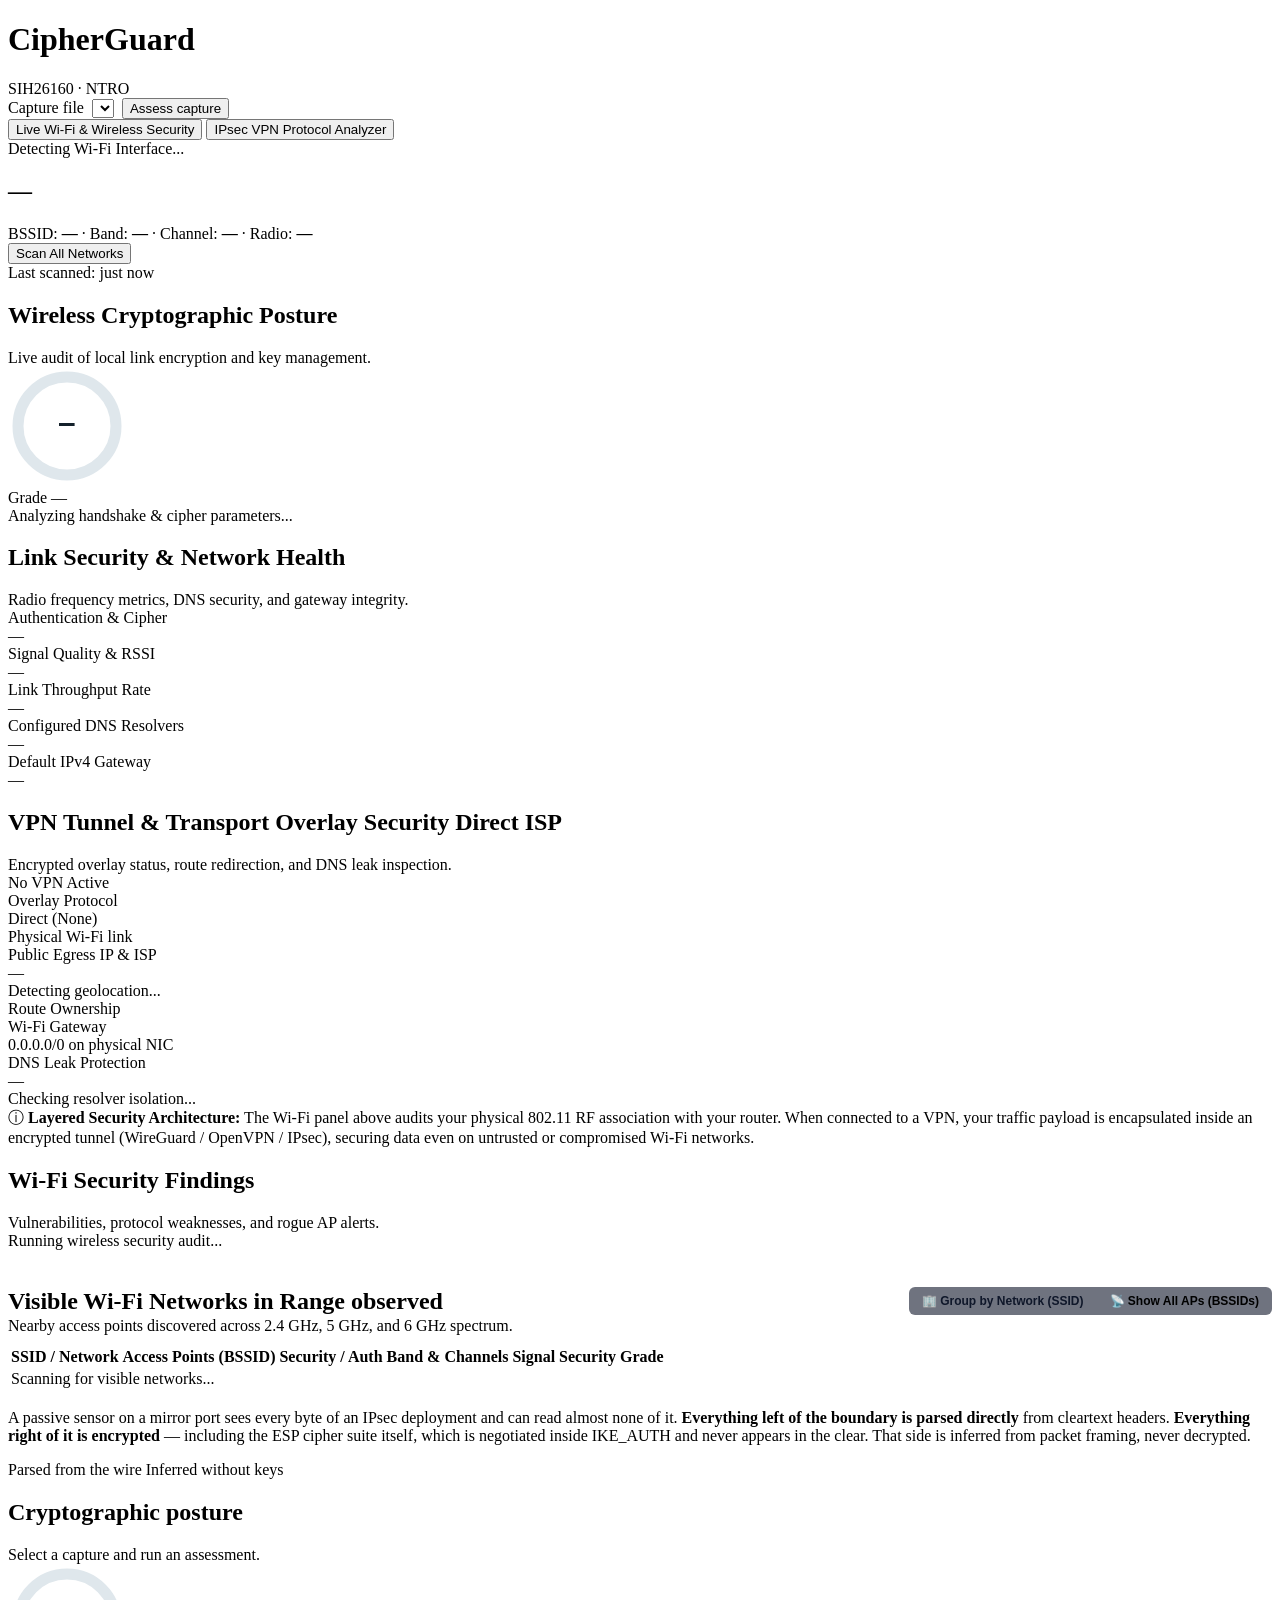
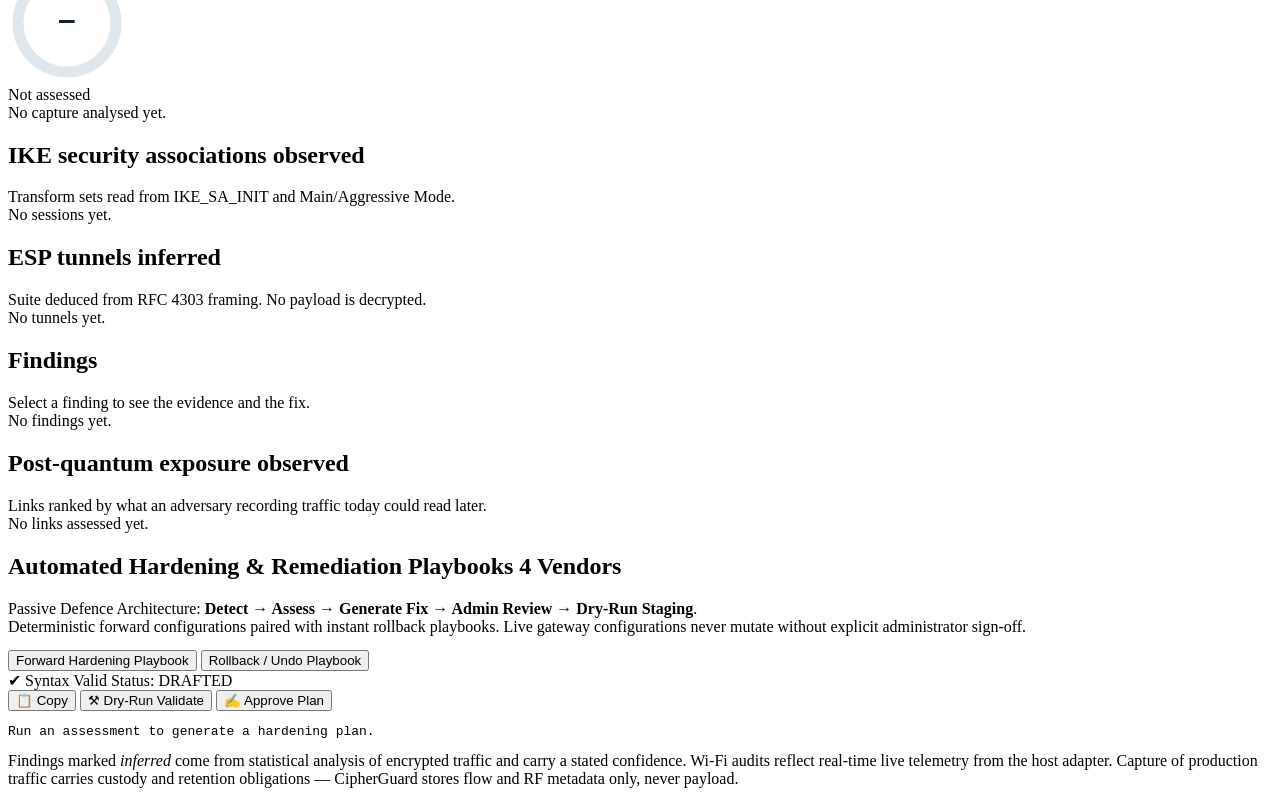
==== cipherguard/api/static/index.html @ bb1dd4da "Initial commit: CipherGuard production-ready framework" ====
<!DOCTYPE html>
<html lang="en">
<head>
<meta charset="utf-8">
<meta name="viewport" content="width=device-width, initial-scale=1">
<title>CipherGuard — AI-Powered Protocol & Wi-Fi Security Analyzer</title>
<link rel="preconnect" href="https://fonts.googleapis.com">
<link rel="preconnect" href="https://fonts.gstatic.com" crossorigin>
<link href="https://fonts.googleapis.com/css2?family=IBM+Plex+Mono:wght@400;500;600&family=IBM+Plex+Sans:wght@400;500;600;700&display=swap" rel="stylesheet">
<link rel="stylesheet" href="/static/css/dashboard.css">
</head>
<body>

<header class="masthead">
  <div class="masthead-in">
    <div class="brand">
      <h1>CipherGuard</h1>
      <span class="ps">SIH26160 &middot; NTRO</span>
    </div>
    <div class="controls" id="header-controls">
      <!-- Dynamic controls according to active tab -->
      <div id="ipsec-controls" style="display:flex;gap:8px;align-items:center;">
        <label for="capture" class="visually-hidden">Capture file</label>
        <select id="capture"></select>
        <button id="run">Assess capture</button>
      </div>
      <div id="wifi-controls" style="display:none;gap:8px;align-items:center;">
        <button id="wifi-refresh-btn" class="primary-btn">Analyze Live Wi-Fi</button>
      </div>
    </div>
  </div>
</header>

<div class="wrap">

  <div class="banner" id="banner" role="status" hidden></div>

  <!-- Main View Navigation Tabs -->
  <nav class="nav-tabs" role="tablist">
    <button class="tab-btn active" id="tab-wifi" role="tab" aria-selected="true" aria-controls="view-wifi">
      <span class="live-dot"></span> Live Wi-Fi &amp; Wireless Security
    </button>
    <button class="tab-btn" id="tab-ipsec" role="tab" aria-selected="false" aria-controls="view-ipsec">
      IPsec VPN Protocol Analyzer
    </button>
  </nav>

  <!-- ==================== VIEW 1: LIVE WI-FI POSTURE ==================== -->
  <main id="view-wifi" class="tab-content active">
    
    <!-- Wi-Fi Hero Banner -->
    <section class="wifi-hero-card">
      <div class="wifi-hero-main">
        <div class="wifi-status-badge" id="wifi-state-badge">
          <span class="pulse-indicator"></span>
          <span id="wifi-state-text">Detecting Wi-Fi Interface...</span>
        </div>
        <h2 class="wifi-ssid-title" id="wifi-ssid-title">&mdash;</h2>
        <div class="wifi-meta-row" id="wifi-meta-row">
          <span>BSSID: <b id="wifi-bssid">&mdash;</b></span>
          <span>&middot;</span>
          <span>Band: <b id="wifi-band">&mdash;</b></span>
          <span>&middot;</span>
          <span>Channel: <b id="wifi-channel">&mdash;</b></span>
          <span>&middot;</span>
          <span>Radio: <b id="wifi-radio">&mdash;</b></span>
        </div>
      </div>
      <div class="wifi-hero-actions">
        <button id="wifi-scan-now" class="action-btn">Scan All Networks</button>
        <div class="wifi-time-sub" id="wifi-last-scan">Last scanned: just now</div>
      </div>
    </section>

    <!-- Wi-Fi Posture & Signal Grid -->
    <div class="grid cols-2" style="margin-bottom:18px">
      <!-- Score Panel -->
      <section class="panel">
        <h2>Wireless Cryptographic Posture</h2>
        <div class="sub" id="wifi-score-sub">Live audit of local link encryption and key management.</div>
        <div class="scoreline">
          <div class="dial">
            <svg width="118" height="118" viewBox="0 0 118 118" role="img">
              <circle cx="59" cy="59" r="49" fill="none" stroke="#dfe7ec" stroke-width="11"/>
              <circle id="wifi-arc" cx="59" cy="59" r="49" fill="none" stroke="var(--ok)"
                      stroke-width="11" stroke-linecap="butt"
                      stroke-dasharray="0 999" transform="rotate(-90 59 59)"/>
              <text id="wifi-dialnum" x="59" y="65" text-anchor="middle"
                    font-family="IBM Plex Mono, monospace" font-size="26"
                    font-weight="600" fill="#14212b">&mdash;</text>
            </svg>
          </div>
          <div class="score-meta">
            <div class="score-num" id="wifi-grade">Grade &mdash;</div>
            <div class="score-sub" id="wifi-gradesub">Analyzing handshake &amp; cipher parameters...</div>
            <div class="sev-row" id="wifi-sevrow"></div>
          </div>
        </div>
        <div class="statgrid" id="wifi-stats" style="margin-top:18px"></div>
      </section>

      <!-- Network Quality & Security Badges -->
      <section class="panel">
        <h2>Link Security &amp; Network Health</h2>
        <div class="sub">Radio frequency metrics, DNS security, and gateway integrity.</div>
        
        <div class="wifi-health-list">
          <div class="health-item">
            <div class="health-label">Authentication &amp; Cipher</div>
            <div class="health-val" id="wifi-auth-cipher-val">&mdash;</div>
          </div>
          <div class="health-item">
            <div class="health-label">Signal Quality &amp; RSSI</div>
            <div class="health-val" id="wifi-signal-val">
              <span id="wifi-signal-pct">&mdash;</span>
              <div class="signal-bar-track"><div id="wifi-signal-bar" class="signal-bar-fill"></div></div>
            </div>
          </div>
          <div class="health-item">
            <div class="health-label">Link Throughput Rate</div>
            <div class="health-val" id="wifi-rates-val">&mdash;</div>
          </div>
          <div class="health-item">
            <div class="health-label">Configured DNS Resolvers</div>
            <div class="health-val" id="wifi-dns-val">&mdash;</div>
          </div>
          <div class="health-item">
            <div class="health-label">Default IPv4 Gateway</div>
            <div class="health-val" id="wifi-gateway-val">&mdash;</div>
          </div>
        </div>
      </section>
    </div>

    <!-- VPN Overlay & Tunnel Protection Card -->
    <section class="panel vpn-overlay-panel" style="margin-bottom:18px">
      <div class="vpn-panel-header">
        <div>
          <h2>VPN Tunnel &amp; Transport Overlay Security <span class="domain-tag obs" id="vpn-badge">Direct ISP</span></h2>
          <div class="sub">Encrypted overlay status, route redirection, and DNS leak inspection.</div>
        </div>
        <div id="vpn-status-indicator" class="vpn-status-badge vpn-status-inactive">
          <span class="vpn-dot"></span> <span id="vpn-status-text">No VPN Active</span>
        </div>
      </div>
      
      <div class="vpn-detail-grid">
        <div class="vpn-metric-box">
          <div class="vpn-metric-title">Overlay Protocol</div>
          <div class="vpn-metric-value" id="vpn-proto-val">Direct (None)</div>
          <div class="vpn-metric-sub" id="vpn-adapter-val">Physical Wi-Fi link</div>
        </div>
        <div class="vpn-metric-box">
          <div class="vpn-metric-title">Public Egress IP &amp; ISP</div>
          <div class="vpn-metric-value" id="vpn-egress-val">&mdash;</div>
          <div class="vpn-metric-sub" id="vpn-location-val">Detecting geolocation...</div>
        </div>
        <div class="vpn-metric-box">
          <div class="vpn-metric-title">Route Ownership</div>
          <div class="vpn-metric-value" id="vpn-route-val">Wi-Fi Gateway</div>
          <div class="vpn-metric-sub" id="vpn-route-sub">0.0.0.0/0 on physical NIC</div>
        </div>
        <div class="vpn-metric-box">
          <div class="vpn-metric-title">DNS Leak Protection</div>
          <div class="vpn-metric-value" id="vpn-leak-val">&mdash;</div>
          <div class="vpn-metric-sub" id="vpn-leak-sub">Checking resolver isolation...</div>
        </div>
      </div>
      <div class="vpn-architecture-note">
        <span class="vpn-info-icon">&#9432;</span>
        <strong>Layered Security Architecture:</strong>
        The Wi-Fi panel above audits your physical 802.11 RF association with your router.
        When connected to a VPN, your traffic payload is encapsulated inside an encrypted tunnel
        (WireGuard / OpenVPN / IPsec), securing data even on untrusted or compromised Wi-Fi networks.
      </div>
    </section>

    <!-- Wi-Fi Findings -->
    <section class="panel" style="margin-bottom:18px">
      <h2>Wi-Fi Security Findings</h2>
      <div class="sub" id="wifi-findsub">Vulnerabilities, protocol weaknesses, and rogue AP alerts.</div>
      <div id="wifi-findings"><div class="empty">Running wireless security audit...</div></div>
    </section>

    <!-- In-Range Access Points Table -->
    <section class="panel" style="margin-bottom:18px">
      <div style="display:flex;align-items:center;justify-content:space-between;flex-wrap:wrap;gap:12px;margin-bottom:10px">
        <div>
          <h2 style="margin-bottom:2px">Visible Wi-Fi Networks in Range <span class="domain-tag obs">observed</span></h2>
          <div class="sub" id="wifi-networks-subtitle">Nearby access points discovered across 2.4 GHz, 5 GHz, and 6 GHz spectrum.</div>
        </div>
        <div style="display:flex;align-items:center;gap:6px;background:rgba(15,23,42,0.6);padding:3px;border-radius:6px;border:1px solid var(--border)">
          <button type="button" class="btn-toggle active" id="btn-wifi-group" style="padding:4px 10px;font-size:0.75rem;font-weight:600;border:none;border-radius:4px;cursor:pointer;background:var(--accent);color:#0f172a;transition:all 0.15s" title="Group multiple access points of the same network together">
            🏢 Group by Network (SSID)
          </button>
          <button type="button" class="btn-toggle" id="btn-wifi-all" style="padding:4px 10px;font-size:0.75rem;font-weight:600;border:none;border-radius:4px;cursor:pointer;background:transparent;color:var(--dim);transition:all 0.15s" title="Show every physical access point BSSID individually">
            📡 Show All APs (BSSIDs)
          </button>
        </div>
      </div>
      <div class="table-responsive">
        <table class="data-table" id="wifi-networks-table">
          <thead>
            <tr id="wifi-networks-thead-row">
              <th>SSID / Network</th>
              <th>Access Points (BSSID)</th>
              <th>Security / Auth</th>
              <th>Band &amp; Channels</th>
              <th>Signal</th>
              <th>Security Grade</th>
            </tr>
          </thead>
          <tbody id="wifi-networks-tbody">
            <tr><td colspan="6" class="empty">Scanning for visible networks...</td></tr>
          </tbody>
        </table>
      </div>
    </section>

  </main>

  <!-- ==================== VIEW 2: IPSEC VPN PROTOCOL ANALYZER ==================== -->
  <main id="view-ipsec" class="tab-content">

    <section class="ribbon-block">
      <p class="ribbon-lede">
        A passive sensor on a mirror port sees every byte of an IPsec deployment and
        can read almost none of it. <strong>Everything left of the boundary is parsed
        directly</strong> from cleartext headers. <strong>Everything right of it is
        encrypted</strong> &mdash; including the ESP cipher suite itself, which is
        negotiated inside IKE_AUTH and never appears in the clear. That side is
        inferred from packet framing, never decrypted.
      </p>
      <div class="ribbon" id="ribbon"></div>
      <div class="ribbon-legend">
        <span><i class="swatch obs"></i> Parsed from the wire</span>
        <span><i class="swatch inf"></i> Inferred without keys</span>
      </div>
    </section>

    <div class="grid" style="margin-bottom:18px">
      <section class="panel">
        <h2>Cryptographic posture</h2>
        <div class="sub" id="capmeta">Select a capture and run an assessment.</div>
        <div class="scoreline">
          <div class="dial">
            <svg width="118" height="118" viewBox="0 0 118 118" role="img" aria-labelledby="dialtitle">
              <title id="dialtitle">Posture score</title>
              <circle cx="59" cy="59" r="49" fill="none" stroke="#dfe7ec" stroke-width="11"/>
              <circle id="arc" cx="59" cy="59" r="49" fill="none" stroke="var(--ok)"
                      stroke-width="11" stroke-linecap="butt"
                      stroke-dasharray="0 999" transform="rotate(-90 59 59)"/>
              <text id="dialnum" x="59" y="65" text-anchor="middle"
                    font-family="IBM Plex Mono, monospace" font-size="26"
                    font-weight="600" fill="#14212b">&mdash;</text>
            </svg>
          </div>
          <div class="score-meta">
            <div class="score-num" id="grade">Not assessed</div>
            <div class="score-sub" id="gradesub">No capture analysed yet.</div>
            <div class="sev-row" id="sevrow"></div>
          </div>
        </div>
        <div class="statgrid" id="stats" style="margin-top:18px"></div>
      </section>
    </div>

    <div class="grid cols-2" style="margin-bottom:18px">
      <section class="panel">
        <h2>IKE security associations <span class="domain-tag obs">observed</span></h2>
        <div class="sub">Transform sets read from IKE_SA_INIT and Main/Aggressive Mode.</div>
        <div id="sessions"><div class="empty">No sessions yet.</div></div>
      </section>

      <section class="panel">
        <h2>ESP tunnels <span class="domain-tag inf">inferred</span></h2>
        <div class="sub">Suite deduced from RFC 4303 framing. No payload is decrypted.</div>
        <div id="flows"><div class="empty">No tunnels yet.</div></div>
      </section>
    </div>

    <section class="panel" style="margin-bottom:18px">
      <h2>Findings</h2>
      <div class="sub" id="findsub">Select a finding to see the evidence and the fix.</div>
      <div id="findings"><div class="empty">No findings yet.</div></div>
    </section>

    <section class="panel" style="margin-bottom:18px">
      <h2>Post-quantum exposure <span class="domain-tag obs">observed</span></h2>
      <div class="sub" id="pqsub">Links ranked by what an adversary recording traffic today could read later.</div>
      <div id="mosca"></div>
      <div id="pqlinks"><div class="empty">No links assessed yet.</div></div>
    </section>

    <section class="panel remediation-panel">
      <div class="remediation-header">
        <div>
          <h2>Automated Hardening &amp; Remediation Playbooks <span class="domain-tag obs" id="remediation-count-tag">4 Vendors</span></h2>
          <div class="sub">
            Passive Defence Architecture: <strong>Detect &rarr; Assess &rarr; Generate Fix &rarr; Admin Review &rarr; Dry-Run Staging</strong>.<br>
            Deterministic forward configurations paired with instant rollback playbooks. Live gateway configurations never mutate without explicit administrator sign-off.
          </div>
        </div>
      </div>

      <div class="plat-row" id="platforms" style="margin-top:14px"></div>

      <div class="playbook-toolbar">
        <div class="playbook-view-tabs">
          <button id="btn-playbook-forward" class="playbook-tab active" type="button">Forward Hardening Playbook</button>
          <button id="btn-playbook-rollback" class="playbook-tab" type="button">Rollback / Undo Playbook</button>
        </div>
        <div class="playbook-meta-chips">
          <span id="playbook-syntax-badge" class="playbook-chip chip-ok">&#10004; Syntax Valid</span>
          <span id="playbook-status-badge" class="playbook-chip chip-status">Status: DRAFTED</span>
        </div>
        <div class="playbook-actions">
          <button id="btn-playbook-copy" class="ghost" type="button">&#128203; Copy</button>
          <button id="btn-playbook-dryrun" class="ghost" type="button">&#9874; Dry-Run Validate</button>
          <button id="btn-playbook-approve" class="solid-btn" type="button">&#9997; Approve Plan</button>
        </div>
      </div>

      <div id="playbook-sim-box" class="playbook-sim-box" style="display:none">
        <div class="sim-header">
          <strong id="sim-title">Dry-Run Simulation Report</strong>
          <button id="sim-close" class="ghost-mini" type="button">&times;</button>
        </div>
        <div id="sim-detail" class="sim-content"></div>
      </div>

      <pre id="remediation" class="playbook-pre">Run an assessment to generate a hardening plan.</pre>
    </section>

  </main>

  <footer>
    Findings marked <em>inferred</em> come from statistical analysis of encrypted
    traffic and carry a stated confidence. Wi-Fi audits reflect real-time live telemetry
    from the host adapter. Capture of production traffic carries custody and retention obligations &mdash;
    CipherGuard stores flow and RF metadata only, never payload.
  </footer>
</div>

<script src="/static/js/dashboard.js"></script>
</body>
</html>
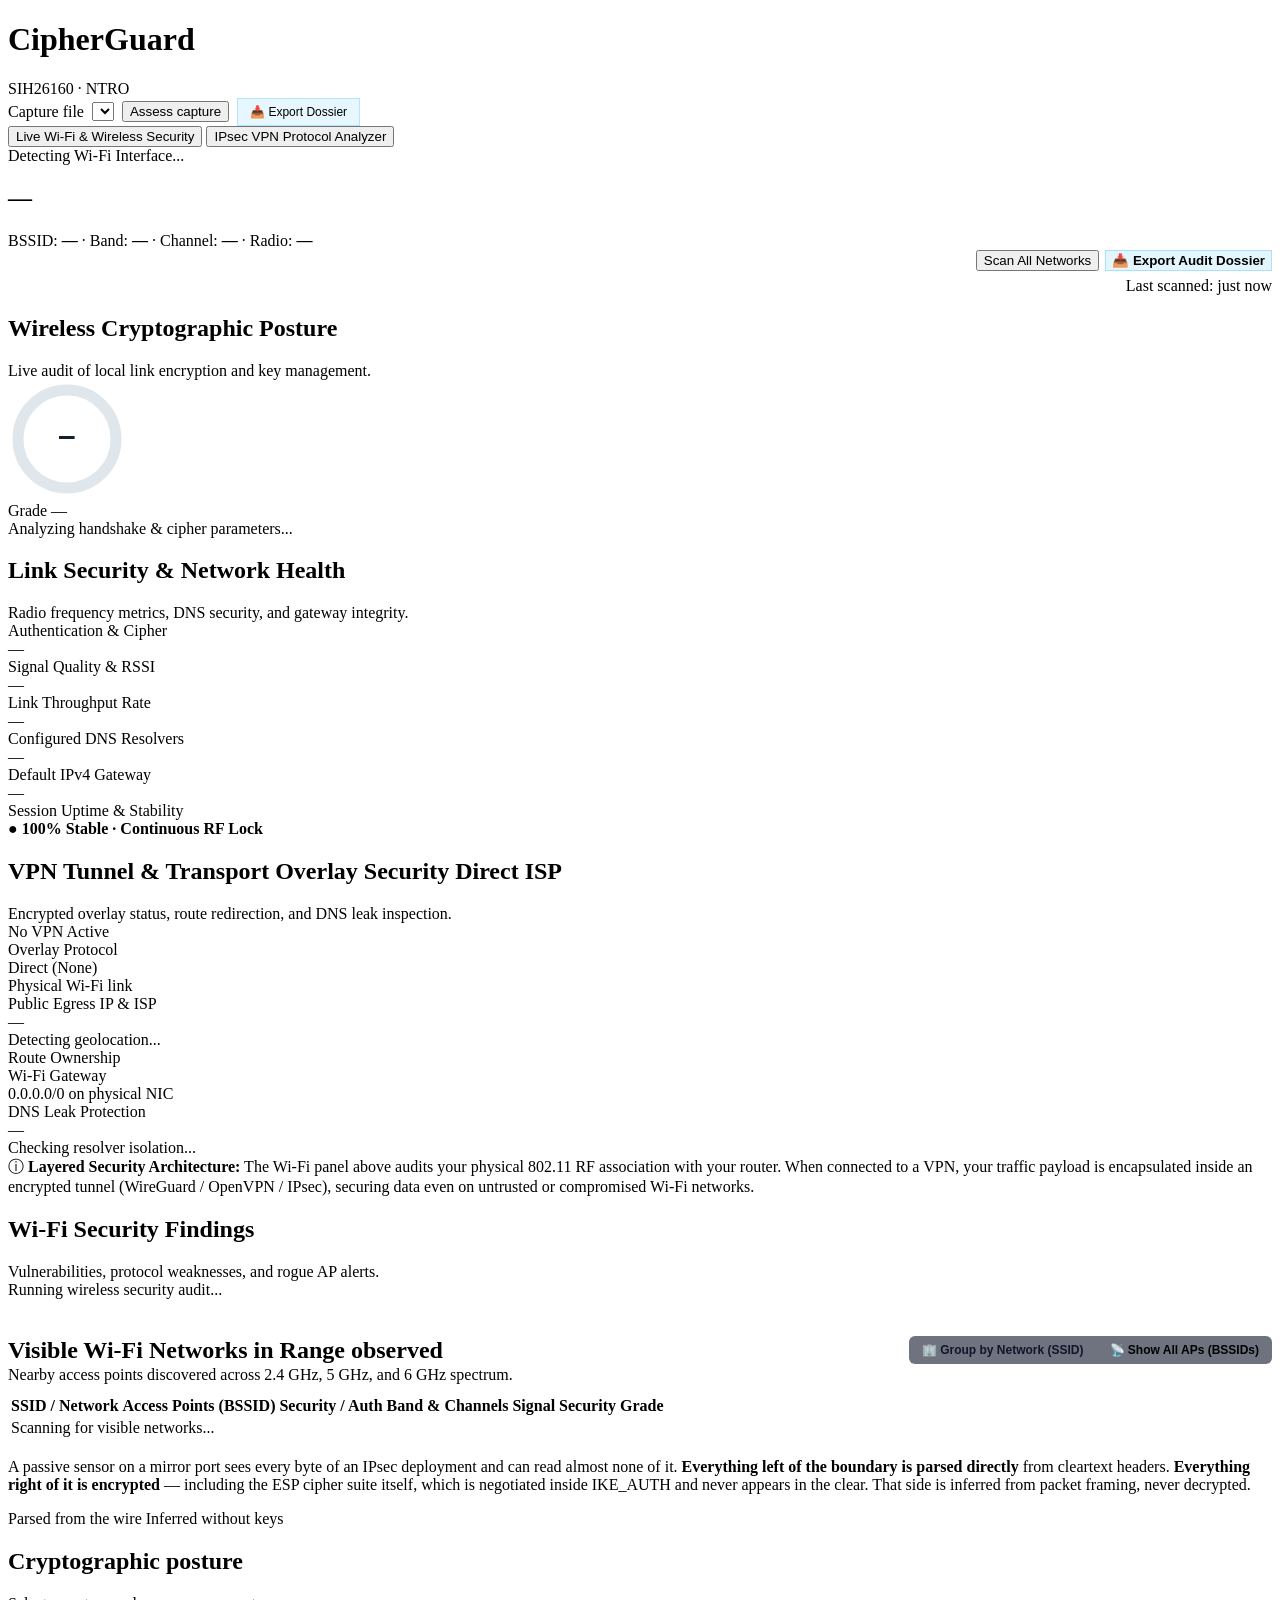
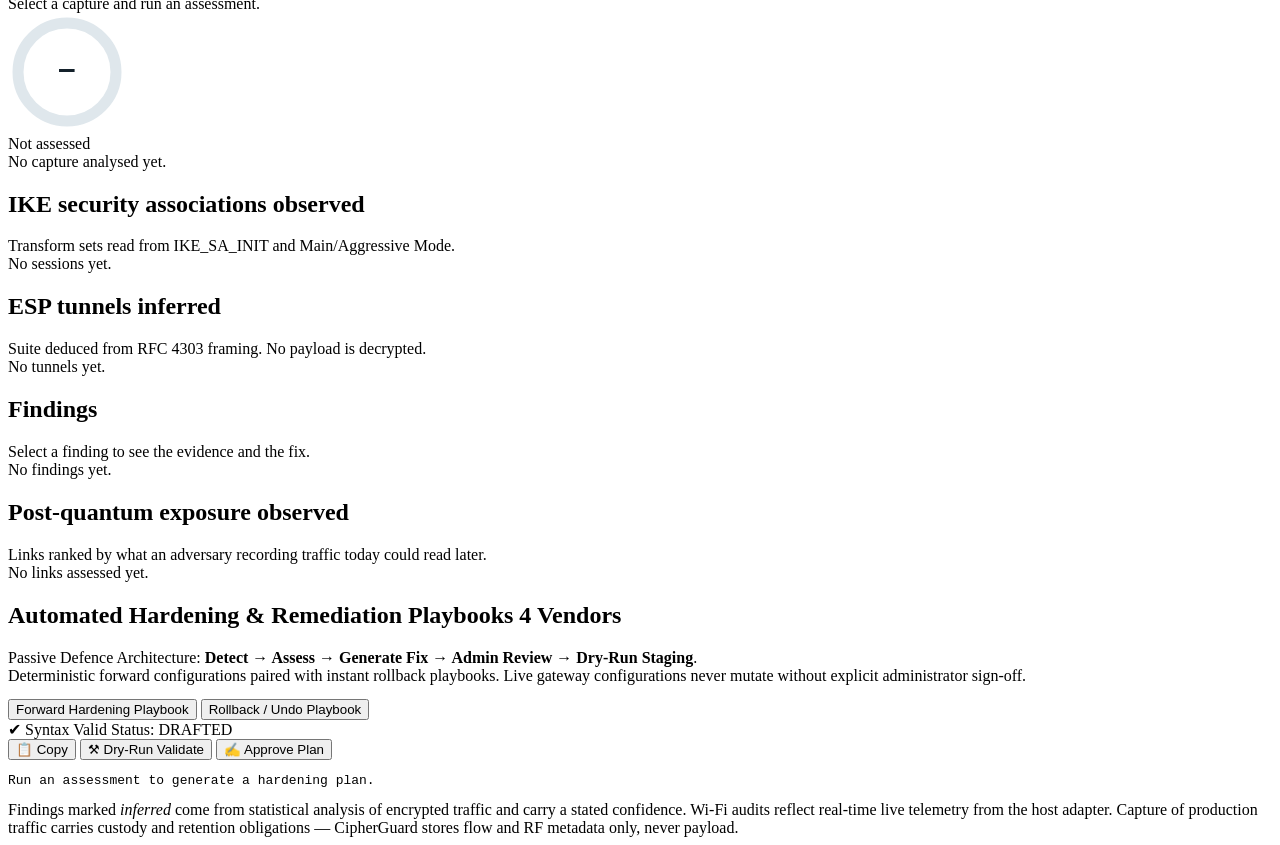
==== commit 29799bc7: "Update from final: add Executive Security Audit Dossier export, enhanced launch_dashboard.bat, and t" ====
--- a/cipherguard/api/static/index.html
+++ b/cipherguard/api/static/index.html
@@ -17,15 +17,17 @@
       <h1>CipherGuard</h1>
       <span class="ps">SIH26160 &middot; NTRO</span>
     </div>
-    <div class="controls" id="header-controls">
+      <div class="controls" id="header-controls">
       <!-- Dynamic controls according to active tab -->
       <div id="ipsec-controls" style="display:flex;gap:8px;align-items:center;">
         <label for="capture" class="visually-hidden">Capture file</label>
         <select id="capture"></select>
         <button id="run">Assess capture</button>
+        <button id="ipsec-export-report" class="action-btn secondary" style="padding:6px 12px;background:rgba(56,189,248,0.12);color:var(--accent);border:1px solid rgba(56,189,248,0.3);font-size:0.75rem;cursor:pointer">📥 Export Dossier</button>
       </div>
       <div id="wifi-controls" style="display:none;gap:8px;align-items:center;">
         <button id="wifi-refresh-btn" class="primary-btn">Analyze Live Wi-Fi</button>
+        <button id="wifi-header-export-btn" class="action-btn secondary" style="padding:6px 12px;background:rgba(56,189,248,0.12);color:var(--accent);border:1px solid rgba(56,189,248,0.3);font-size:0.75rem;cursor:pointer">📥 Export Dossier</button>
       </div>
     </div>
   </div>
@@ -66,8 +68,11 @@
           <span>Radio: <b id="wifi-radio">&mdash;</b></span>
         </div>
       </div>
-      <div class="wifi-hero-actions">
-        <button id="wifi-scan-now" class="action-btn">Scan All Networks</button>
+      <div class="wifi-hero-actions" style="display:flex;flex-direction:column;gap:6px;align-items:flex-end">
+        <div style="display:flex;gap:6px;flex-wrap:wrap;justify-content:flex-end">
+          <button id="wifi-scan-now" class="action-btn">Scan All Networks</button>
+          <button id="wifi-export-report" class="action-btn" style="background:rgba(56,189,248,0.14);color:var(--accent);border:1px solid rgba(56,189,248,0.35);font-weight:600">📥 Export Audit Dossier</button>
+        </div>
         <div class="wifi-time-sub" id="wifi-last-scan">Last scanned: just now</div>
       </div>
     </section>
@@ -127,6 +132,10 @@
           <div class="health-item">
             <div class="health-label">Default IPv4 Gateway</div>
             <div class="health-val" id="wifi-gateway-val">&mdash;</div>
+          </div>
+          <div class="health-item">
+            <div class="health-label">Session Uptime &amp; Stability</div>
+            <div class="health-val" id="wifi-uptime-val" style="color:var(--ok);font-weight:600">● 100% Stable &middot; Continuous RF Lock</div>
           </div>
         </div>
       </section>
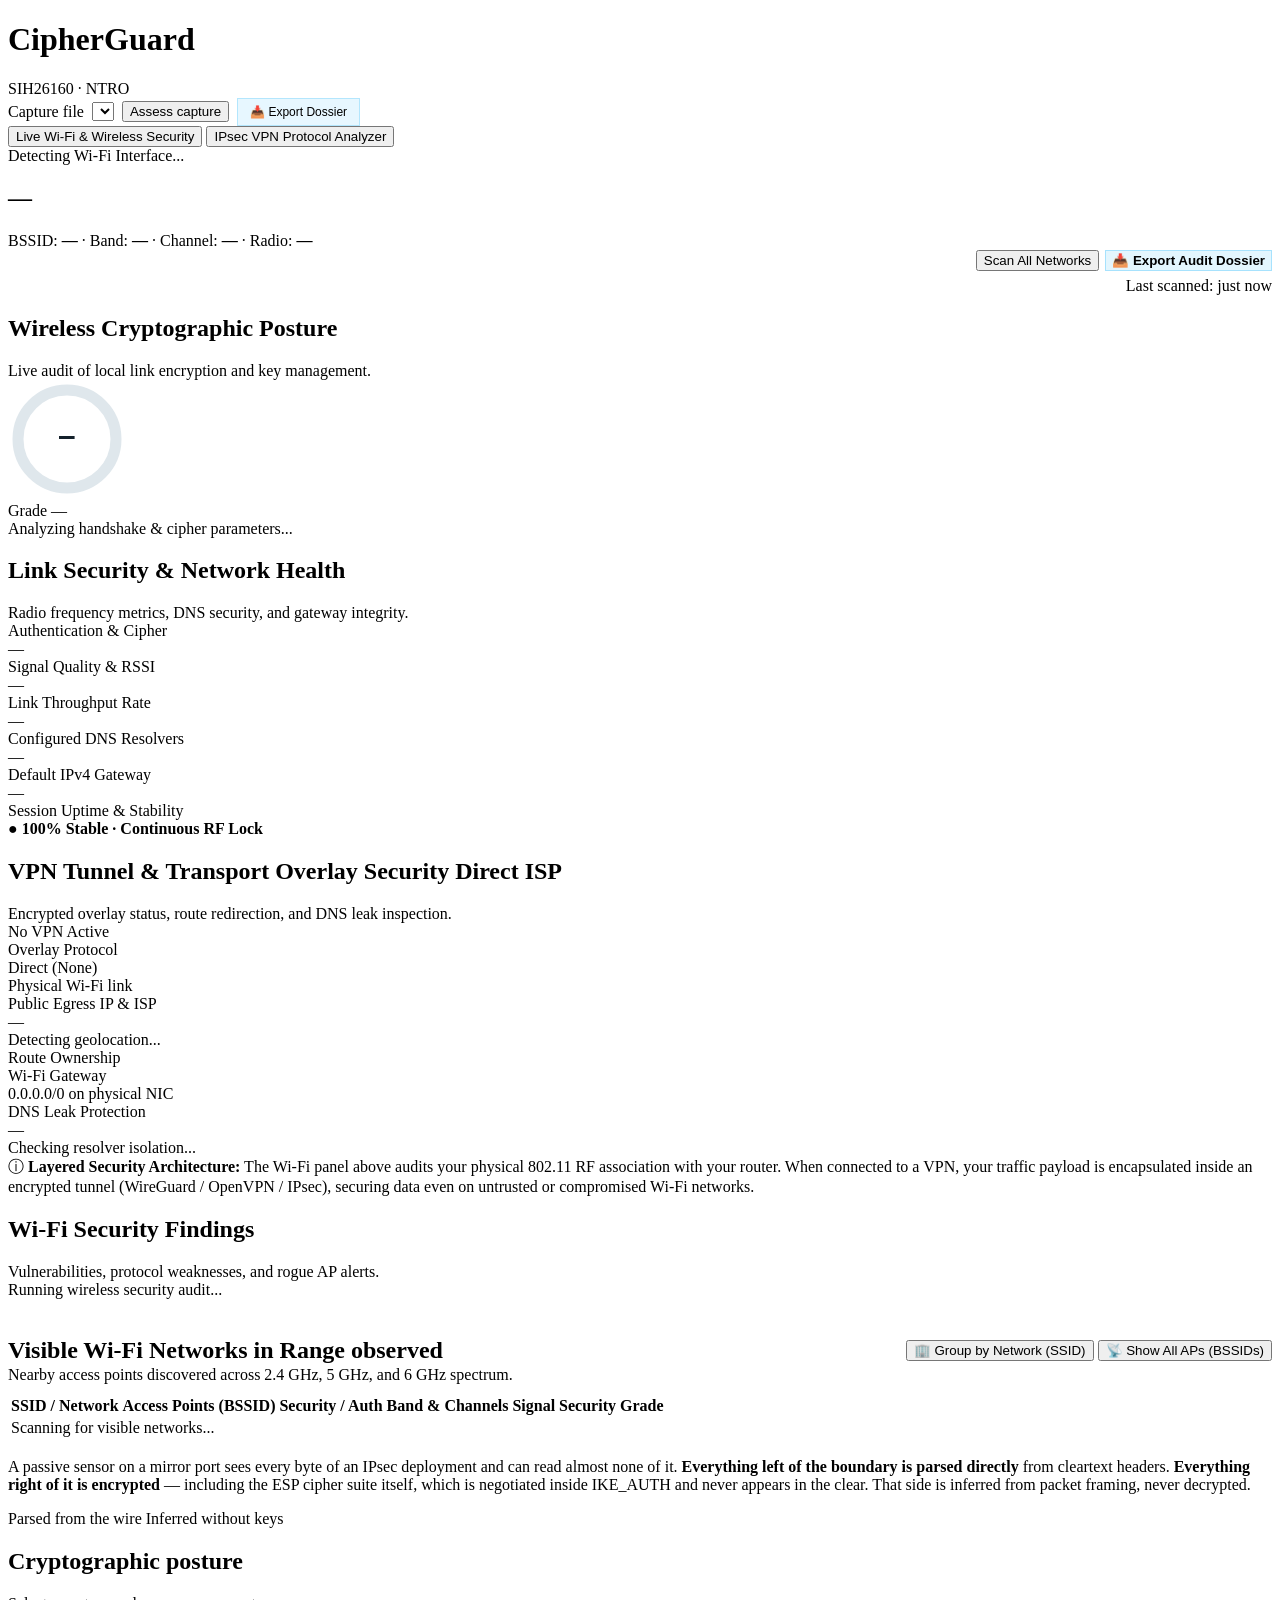
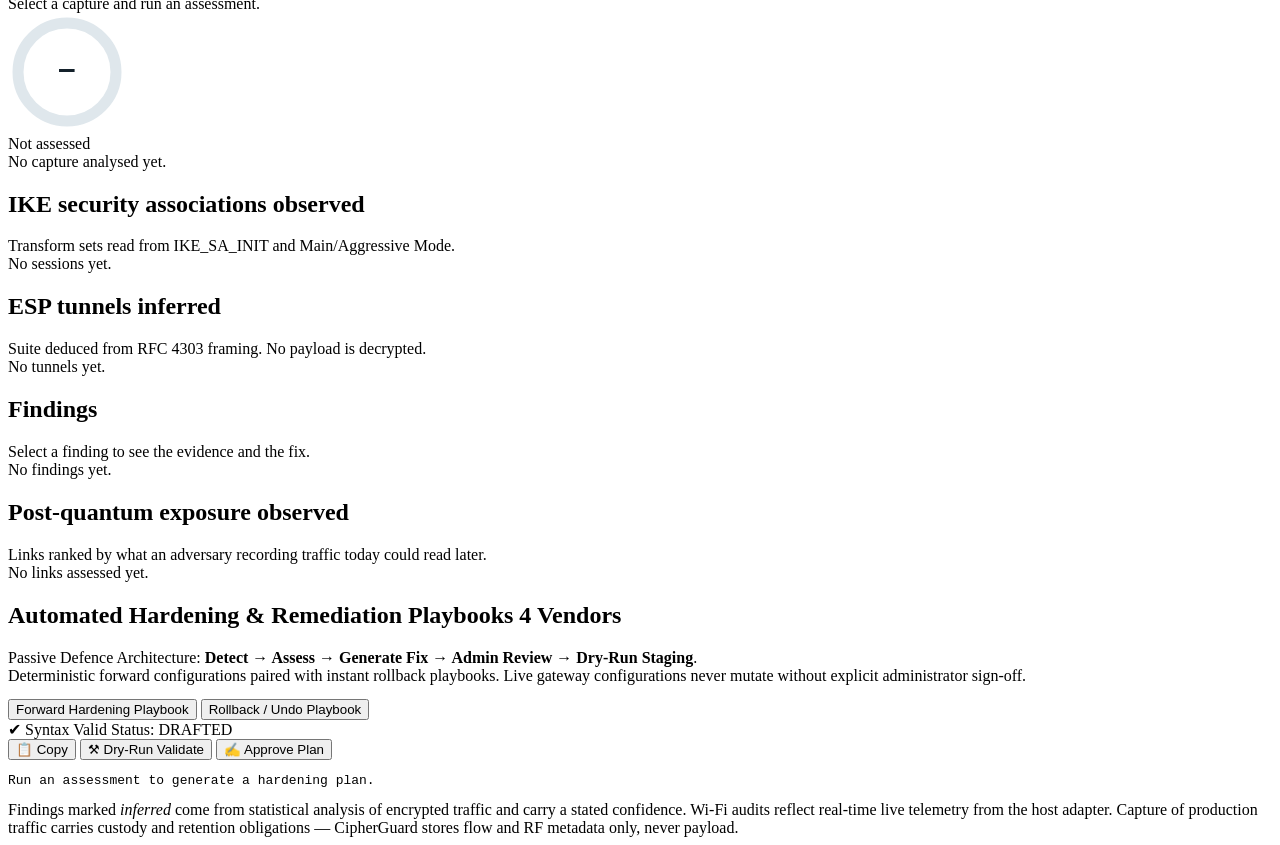
==== commit 2a9d4a4a: "Enhance visibility and contrast of mesh AP roaming cluster cards" ====
--- a/cipherguard/api/static/index.html
+++ b/cipherguard/api/static/index.html
@@ -198,11 +198,11 @@
           <h2 style="margin-bottom:2px">Visible Wi-Fi Networks in Range <span class="domain-tag obs">observed</span></h2>
           <div class="sub" id="wifi-networks-subtitle">Nearby access points discovered across 2.4 GHz, 5 GHz, and 6 GHz spectrum.</div>
         </div>
-        <div style="display:flex;align-items:center;gap:6px;background:rgba(15,23,42,0.6);padding:3px;border-radius:6px;border:1px solid var(--border)">
-          <button type="button" class="btn-toggle active" id="btn-wifi-group" style="padding:4px 10px;font-size:0.75rem;font-weight:600;border:none;border-radius:4px;cursor:pointer;background:var(--accent);color:#0f172a;transition:all 0.15s" title="Group multiple access points of the same network together">
+        <div class="wifi-view-toggle-group">
+          <button type="button" class="btn-toggle active" id="btn-wifi-group" title="Group multiple access points of the same network together">
             🏢 Group by Network (SSID)
           </button>
-          <button type="button" class="btn-toggle" id="btn-wifi-all" style="padding:4px 10px;font-size:0.75rem;font-weight:600;border:none;border-radius:4px;cursor:pointer;background:transparent;color:var(--dim);transition:all 0.15s" title="Show every physical access point BSSID individually">
+          <button type="button" class="btn-toggle" id="btn-wifi-all" title="Show every physical access point BSSID individually">
             📡 Show All APs (BSSIDs)
           </button>
         </div>
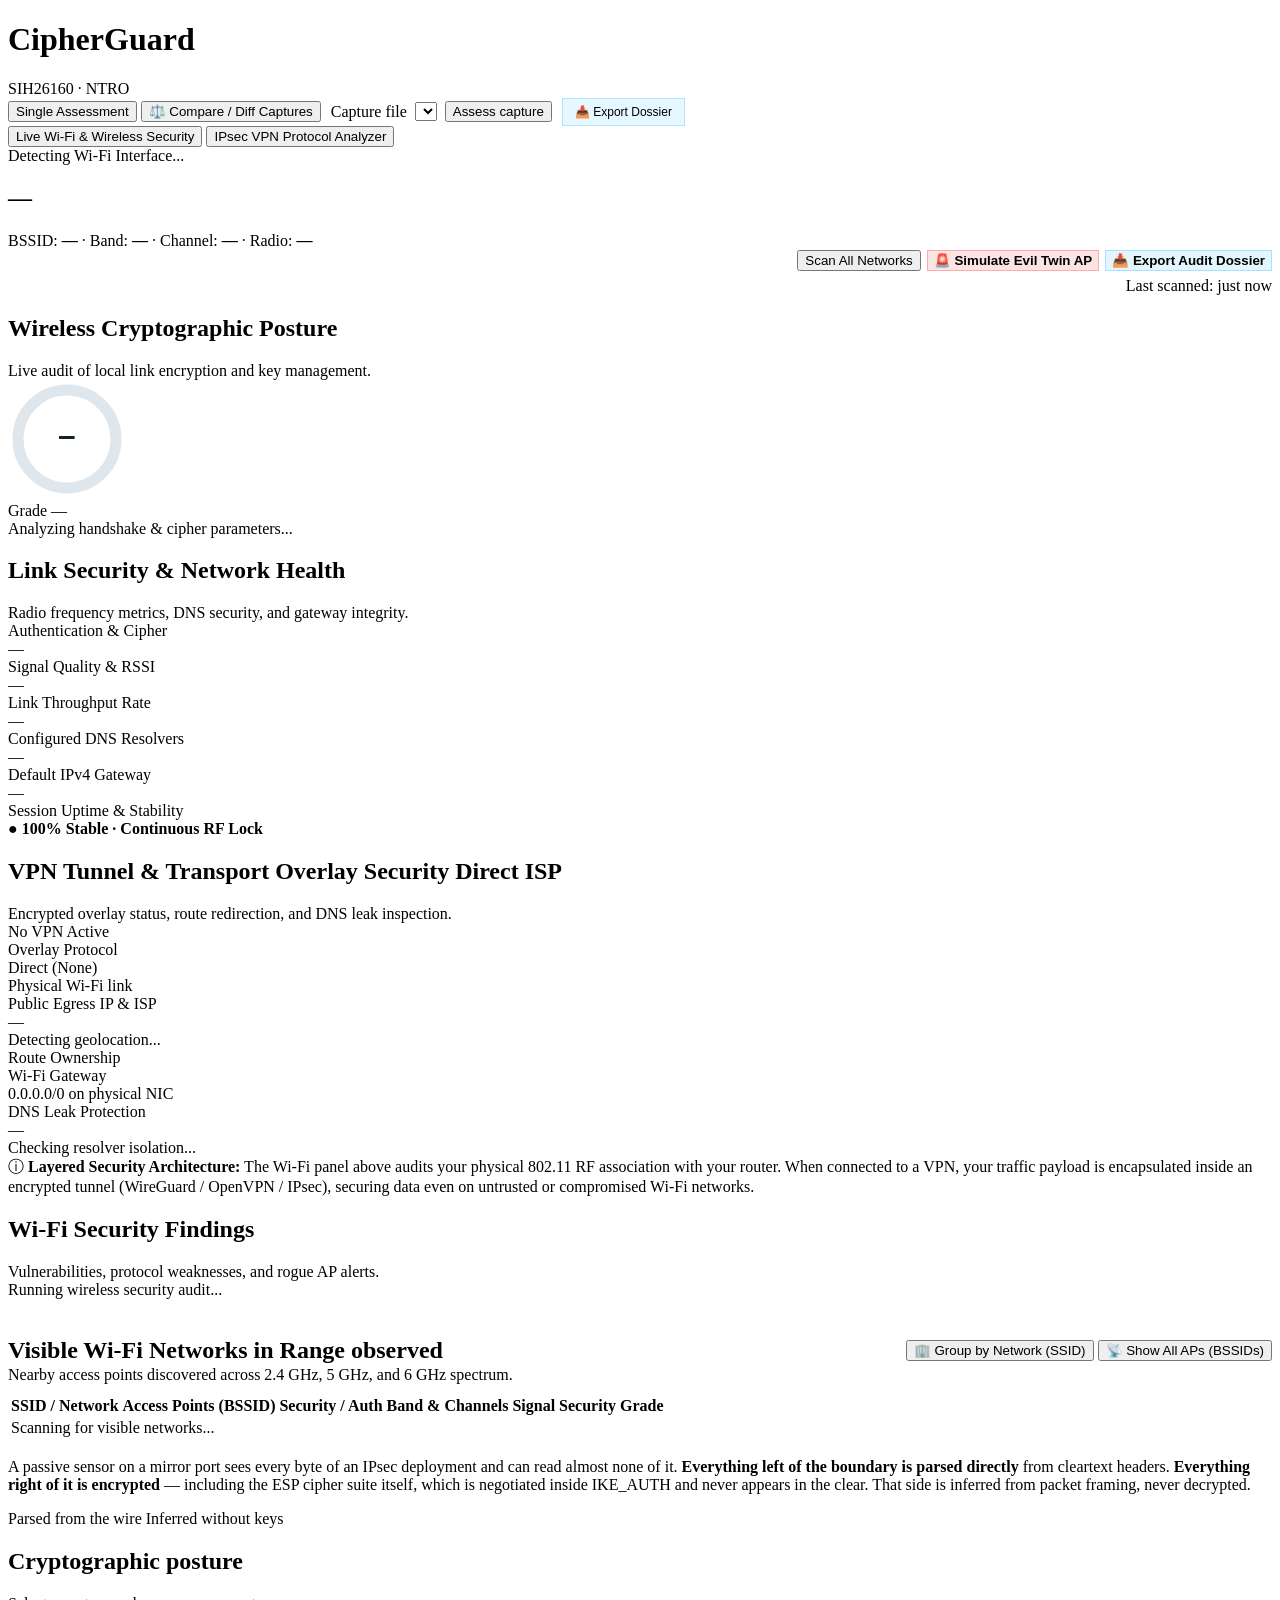
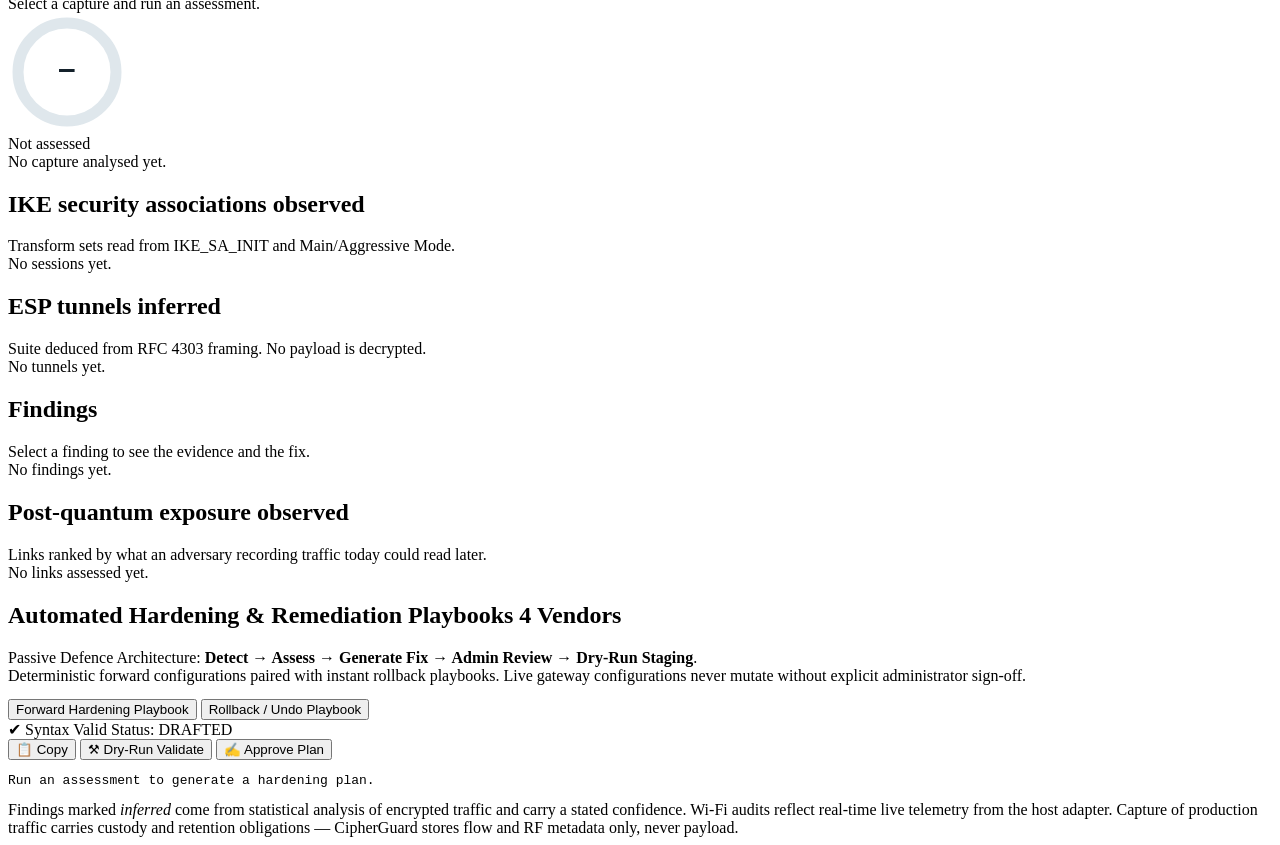
==== commit 48da84f6: "Add Rogue AP Evil Twin detection alert banner, simulation toggle, and Before vs After capture diff c" ====
--- a/cipherguard/api/static/index.html
+++ b/cipherguard/api/static/index.html
@@ -19,10 +19,28 @@
     </div>
       <div class="controls" id="header-controls">
       <!-- Dynamic controls according to active tab -->
-      <div id="ipsec-controls" style="display:flex;gap:8px;align-items:center;">
-        <label for="capture" class="visually-hidden">Capture file</label>
-        <select id="capture"></select>
-        <button id="run">Assess capture</button>
+      <div id="ipsec-controls" style="display:flex;gap:10px;align-items:center;flex-wrap:wrap;">
+        <div class="mode-toggle-group" role="group" aria-label="IPsec Analysis Mode">
+          <button type="button" id="btn-ipsec-single" class="mode-toggle-btn active">Single Assessment</button>
+          <button type="button" id="btn-ipsec-diff" class="mode-toggle-btn">⚖️ Compare / Diff Captures</button>
+        </div>
+        <div id="ipsec-single-controls" style="display:flex;gap:8px;align-items:center;">
+          <label for="capture" class="visually-hidden">Capture file</label>
+          <select id="capture"></select>
+          <button id="run">Assess capture</button>
+        </div>
+        <div id="ipsec-diff-controls" style="display:none;gap:8px;align-items:center;flex-wrap:wrap;">
+          <span class="diff-select-group">
+            <label for="diff-capture-a" class="diff-label">Baseline (A):</label>
+            <select id="diff-capture-a" class="diff-select"></select>
+          </span>
+          <span class="diff-vs-arrow">&rarr;</span>
+          <span class="diff-select-group">
+            <label for="diff-capture-b" class="diff-label">Hardened (B):</label>
+            <select id="diff-capture-b" class="diff-select"></select>
+          </span>
+          <button id="run-diff" class="primary-btn" style="padding:7px 14px;font-size:0.85rem">Run Diff Comparison</button>
+        </div>
         <button id="ipsec-export-report" class="action-btn secondary" style="padding:6px 12px;background:rgba(56,189,248,0.12);color:var(--accent);border:1px solid rgba(56,189,248,0.3);font-size:0.75rem;cursor:pointer">📥 Export Dossier</button>
       </div>
       <div id="wifi-controls" style="display:none;gap:8px;align-items:center;">
@@ -49,6 +67,34 @@
 
   <!-- ==================== VIEW 1: LIVE WI-FI POSTURE ==================== -->
   <main id="view-wifi" class="tab-content active">
+
+    <!-- Evil Twin / Rogue AP Alert Banner -->
+    <div id="wifi-evil-twin-banner" class="evil-twin-alert-banner" style="display:none;" role="alert">
+      <div class="evil-twin-banner-main">
+        <div class="evil-twin-icon-box">
+          <span class="evil-twin-pulse-ring"></span>
+          <span class="evil-twin-icon">🚨</span>
+        </div>
+        <div class="evil-twin-text-block">
+          <div class="evil-twin-headline">
+            <span class="evil-twin-title">ROGUE AP / EVIL TWIN ATTACK DETECTED</span>
+            <span class="threat-level-badge">CRITICAL THREAT &middot; SPOOFED AP</span>
+          </div>
+          <div class="evil-twin-desc" id="evil-twin-desc">
+            An unauthorized rogue access point broadcasting the same SSID as a trusted network with downgraded or open security parameters was discovered within RF range.
+          </div>
+          <div class="evil-twin-pills" id="evil-twin-pills">
+            <!-- Populated dynamically: Target SSID, Rogue BSSID, Downgraded Auth, RSSI -->
+          </div>
+        </div>
+      </div>
+      <div class="evil-twin-banner-actions">
+        <button type="button" id="btn-inspect-rogue-ap" class="action-btn inspect-rogue-btn">
+          🔍 Inspect Rogue AP in Table
+        </button>
+        <button type="button" id="btn-dismiss-rogue-banner" class="ghost-mini" title="Dismiss Alert">&times;</button>
+      </div>
+    </div>
     
     <!-- Wi-Fi Hero Banner -->
     <section class="wifi-hero-card">
@@ -71,6 +117,7 @@
       <div class="wifi-hero-actions" style="display:flex;flex-direction:column;gap:6px;align-items:flex-end">
         <div style="display:flex;gap:6px;flex-wrap:wrap;justify-content:flex-end">
           <button id="wifi-scan-now" class="action-btn">Scan All Networks</button>
+          <button id="wifi-simulate-evil-twin" class="action-btn" style="background:rgba(239,68,68,0.14);color:var(--crit);border:1px solid rgba(239,68,68,0.35);font-weight:600">🚨 Simulate Evil Twin AP</button>
           <button id="wifi-export-report" class="action-btn" style="background:rgba(56,189,248,0.14);color:var(--accent);border:1px solid rgba(56,189,248,0.35);font-weight:600">📥 Export Audit Dossier</button>
         </div>
         <div class="wifi-time-sub" id="wifi-last-scan">Last scanned: just now</div>
@@ -231,115 +278,246 @@
   <!-- ==================== VIEW 2: IPSEC VPN PROTOCOL ANALYZER ==================== -->
   <main id="view-ipsec" class="tab-content">
 
-    <section class="ribbon-block">
-      <p class="ribbon-lede">
-        A passive sensor on a mirror port sees every byte of an IPsec deployment and
-        can read almost none of it. <strong>Everything left of the boundary is parsed
-        directly</strong> from cleartext headers. <strong>Everything right of it is
-        encrypted</strong> &mdash; including the ESP cipher suite itself, which is
-        negotiated inside IKE_AUTH and never appears in the clear. That side is
-        inferred from packet framing, never decrypted.
-      </p>
-      <div class="ribbon" id="ribbon"></div>
-      <div class="ribbon-legend">
-        <span><i class="swatch obs"></i> Parsed from the wire</span>
-        <span><i class="swatch inf"></i> Inferred without keys</span>
-      </div>
-    </section>
-
-    <div class="grid" style="margin-bottom:18px">
-      <section class="panel">
-        <h2>Cryptographic posture</h2>
-        <div class="sub" id="capmeta">Select a capture and run an assessment.</div>
-        <div class="scoreline">
-          <div class="dial">
-            <svg width="118" height="118" viewBox="0 0 118 118" role="img" aria-labelledby="dialtitle">
-              <title id="dialtitle">Posture score</title>
-              <circle cx="59" cy="59" r="49" fill="none" stroke="#dfe7ec" stroke-width="11"/>
-              <circle id="arc" cx="59" cy="59" r="49" fill="none" stroke="var(--ok)"
-                      stroke-width="11" stroke-linecap="butt"
-                      stroke-dasharray="0 999" transform="rotate(-90 59 59)"/>
-              <text id="dialnum" x="59" y="65" text-anchor="middle"
-                    font-family="IBM Plex Mono, monospace" font-size="26"
-                    font-weight="600" fill="#14212b">&mdash;</text>
-            </svg>
-          </div>
-          <div class="score-meta">
-            <div class="score-num" id="grade">Not assessed</div>
-            <div class="score-sub" id="gradesub">No capture analysed yet.</div>
-            <div class="sev-row" id="sevrow"></div>
-          </div>
-        </div>
-        <div class="statgrid" id="stats" style="margin-top:18px"></div>
+    <!-- IPsec Single Capture Analysis Mode -->
+    <div id="ipsec-single-view">
+      <section class="ribbon-block">
+        <p class="ribbon-lede">
+          A passive sensor on a mirror port sees every byte of an IPsec deployment and
+          can read almost none of it. <strong>Everything left of the boundary is parsed
+          directly</strong> from cleartext headers. <strong>Everything right of it is
+          encrypted</strong> &mdash; including the ESP cipher suite itself, which is
+          negotiated inside IKE_AUTH and never appears in the clear. That side is
+          inferred from packet framing, never decrypted.
+        </p>
+        <div class="ribbon" id="ribbon"></div>
+        <div class="ribbon-legend">
+          <span><i class="swatch obs"></i> Parsed from the wire</span>
+          <span><i class="swatch inf"></i> Inferred without keys</span>
+        </div>
+      </section>
+
+      <div class="grid" style="margin-bottom:18px">
+        <section class="panel">
+          <h2>Cryptographic posture</h2>
+          <div class="sub" id="capmeta">Select a capture and run an assessment.</div>
+          <div class="scoreline">
+            <div class="dial">
+              <svg width="118" height="118" viewBox="0 0 118 118" role="img" aria-labelledby="dialtitle">
+                <title id="dialtitle">Posture score</title>
+                <circle cx="59" cy="59" r="49" fill="none" stroke="#dfe7ec" stroke-width="11"/>
+                <circle id="arc" cx="59" cy="59" r="49" fill="none" stroke="var(--ok)"
+                        stroke-width="11" stroke-linecap="butt"
+                        stroke-dasharray="0 999" transform="rotate(-90 59 59)"/>
+                <text id="dialnum" x="59" y="65" text-anchor="middle"
+                      font-family="IBM Plex Mono, monospace" font-size="26"
+                      font-weight="600" fill="#14212b">&mdash;</text>
+              </svg>
+            </div>
+            <div class="score-meta">
+              <div class="score-num" id="grade">Not assessed</div>
+              <div class="score-sub" id="gradesub">No capture analysed yet.</div>
+              <div class="sev-row" id="sevrow"></div>
+            </div>
+          </div>
+          <div class="statgrid" id="stats" style="margin-top:18px"></div>
+        </section>
+      </div>
+
+      <div class="grid cols-2" style="margin-bottom:18px">
+        <section class="panel">
+          <h2>IKE security associations <span class="domain-tag obs">observed</span></h2>
+          <div class="sub">Transform sets read from IKE_SA_INIT and Main/Aggressive Mode.</div>
+          <div id="sessions"><div class="empty">No sessions yet.</div></div>
+        </section>
+
+        <section class="panel">
+          <h2>ESP tunnels <span class="domain-tag inf">inferred</span></h2>
+          <div class="sub">Suite deduced from RFC 4303 framing. No payload is decrypted.</div>
+          <div id="flows"><div class="empty">No tunnels yet.</div></div>
+        </section>
+      </div>
+
+      <section class="panel" style="margin-bottom:18px">
+        <h2>Findings</h2>
+        <div class="sub" id="findsub">Select a finding to see the evidence and the fix.</div>
+        <div id="findings"><div class="empty">No findings yet.</div></div>
+      </section>
+
+      <section class="panel" style="margin-bottom:18px">
+        <h2>Post-quantum exposure <span class="domain-tag obs">observed</span></h2>
+        <div class="sub" id="pqsub">Links ranked by what an adversary recording traffic today could read later.</div>
+        <div id="mosca"></div>
+        <div id="pqlinks"><div class="empty">No links assessed yet.</div></div>
+      </section>
+
+      <section class="panel remediation-panel">
+        <div class="remediation-header">
+          <div>
+            <h2>Automated Hardening &amp; Remediation Playbooks <span class="domain-tag obs" id="remediation-count-tag">4 Vendors</span></h2>
+            <div class="sub">
+              Passive Defence Architecture: <strong>Detect &rarr; Assess &rarr; Generate Fix &rarr; Admin Review &rarr; Dry-Run Staging</strong>.<br>
+              Deterministic forward configurations paired with instant rollback playbooks. Live gateway configurations never mutate without explicit administrator sign-off.
+            </div>
+          </div>
+        </div>
+
+        <div class="plat-row" id="platforms" style="margin-top:14px"></div>
+
+        <div class="playbook-toolbar">
+          <div class="playbook-view-tabs">
+            <button id="btn-playbook-forward" class="playbook-tab active" type="button">Forward Hardening Playbook</button>
+            <button id="btn-playbook-rollback" class="playbook-tab" type="button">Rollback / Undo Playbook</button>
+          </div>
+          <div class="playbook-meta-chips">
+            <span id="playbook-syntax-badge" class="playbook-chip chip-ok">&#10004; Syntax Valid</span>
+            <span id="playbook-status-badge" class="playbook-chip chip-status">Status: DRAFTED</span>
+          </div>
+          <div class="playbook-actions">
+            <button id="btn-playbook-copy" class="ghost" type="button">&#128203; Copy</button>
+            <button id="btn-playbook-dryrun" class="ghost" type="button">&#9874; Dry-Run Validate</button>
+            <button id="btn-playbook-approve" class="solid-btn" type="button">&#9997; Approve Plan</button>
+          </div>
+        </div>
+
+        <div id="playbook-sim-box" class="playbook-sim-box" style="display:none">
+          <div class="sim-header">
+            <strong id="sim-title">Dry-Run Simulation Report</strong>
+            <button id="sim-close" class="ghost-mini" type="button">&times;</button>
+          </div>
+          <div id="sim-detail" class="sim-content"></div>
+        </div>
+
+        <pre id="remediation" class="playbook-pre">Run an assessment to generate a hardening plan.</pre>
       </section>
     </div>
 
-    <div class="grid cols-2" style="margin-bottom:18px">
-      <section class="panel">
-        <h2>IKE security associations <span class="domain-tag obs">observed</span></h2>
-        <div class="sub">Transform sets read from IKE_SA_INIT and Main/Aggressive Mode.</div>
-        <div id="sessions"><div class="empty">No sessions yet.</div></div>
-      </section>
-
-      <section class="panel">
-        <h2>ESP tunnels <span class="domain-tag inf">inferred</span></h2>
-        <div class="sub">Suite deduced from RFC 4303 framing. No payload is decrypted.</div>
-        <div id="flows"><div class="empty">No tunnels yet.</div></div>
-      </section>
+    <!-- Before vs. After Diff Mode View -->
+    <div id="ipsec-diff-view" style="display:none">
+      
+      <!-- Diff Hero Card: Score Delta & Posture Shift -->
+      <section class="panel diff-hero-panel" style="margin-bottom:18px">
+        <div class="diff-hero-header">
+          <div>
+            <h2>Before vs. After Differential Audit <span class="domain-tag obs">Comparative Security Posture</span></h2>
+            <div class="sub">Side-by-side assessment of security upgrades, score deltas, and vulnerability remediation.</div>
+          </div>
+          <div id="diff-delta-badge" class="diff-delta-badge positive">
+            <span class="diff-delta-arrow">&#9650;</span>
+            <span class="diff-delta-num" id="diff-delta-num">+0</span>
+            <span class="diff-delta-label">Pts Delta</span>
+          </div>
+        </div>
+
+        <div class="diff-summary-grid">
+          <!-- Baseline A Card -->
+          <div class="diff-capture-card baseline" id="diff-card-a">
+            <div class="diff-card-pill baseline-pill">BASELINE CAPTURE (A)</div>
+            <div class="diff-capture-name" id="diff-name-a">&mdash;</div>
+            <div class="diff-score-row">
+              <div class="diff-big-score" id="diff-score-a">&mdash;</div>
+              <div class="diff-grade-box">
+                <div class="diff-grade-pill" id="diff-grade-a">Grade &mdash;</div>
+                <div class="diff-sev-summary" id="diff-sevs-a"></div>
+              </div>
+            </div>
+            <div class="diff-meta-list" id="diff-meta-a"></div>
+          </div>
+
+          <!-- Delta Arrow & Transformation Column -->
+          <div class="diff-transformation-col">
+            <div class="diff-arrow-circle">&rarr;</div>
+            <div class="diff-transform-verdict" id="diff-transform-verdict">Remediation Delta</div>
+            <div class="diff-stat-delta" id="diff-stat-delta">Select captures to compare</div>
+          </div>
+
+          <!-- Hardened B Card -->
+          <div class="diff-capture-card hardened" id="diff-card-b">
+            <div class="diff-card-pill hardened-pill">REMEDIATED CAPTURE (B)</div>
+            <div class="diff-capture-name" id="diff-name-b">&mdash;</div>
+            <div class="diff-score-row">
+              <div class="diff-big-score" id="diff-score-b">&mdash;</div>
+              <div class="diff-grade-box">
+                <div class="diff-grade-pill" id="diff-grade-b">Grade &mdash;</div>
+                <div class="diff-sev-summary" id="diff-sevs-b"></div>
+              </div>
+            </div>
+            <div class="diff-meta-list" id="diff-meta-b"></div>
+          </div>
+        </div>
+      </section>
+
+      <!-- Side-by-Side Wire Framing Ribbons -->
+      <section class="panel" style="margin-bottom:18px">
+        <h2>Wire Framing Comparison</h2>
+        <div class="sub">Direct comparison of cleartext header bytes vs encrypted packet framing.</div>
+        <div class="diff-ribbons-container">
+          <div class="diff-ribbon-col">
+            <div class="diff-ribbon-title"><span class="baseline-dot">&#9679;</span> Baseline (A): <b id="diff-ribbon-title-a">&mdash;</b></div>
+            <div class="ribbon" id="diff-ribbon-a"></div>
+          </div>
+          <div class="diff-ribbon-col">
+            <div class="diff-ribbon-title"><span class="hardened-dot">&#9679;</span> Remediated (B): <b id="diff-ribbon-title-b">&mdash;</b></div>
+            <div class="ribbon" id="diff-ribbon-b"></div>
+          </div>
+        </div>
+        <div class="ribbon-legend" style="margin-top:10px">
+          <span><i class="swatch obs"></i> Parsed from the wire</span>
+          <span><i class="swatch inf"></i> Inferred without keys</span>
+        </div>
+      </section>
+
+      <!-- Cryptographic Suite Upgrade Matrix -->
+      <section class="panel" style="margin-bottom:18px">
+        <h2>Cryptographic Suite Upgrade Matrix <span class="domain-tag obs">negotiated transforms</span></h2>
+        <div class="sub">Side-by-side transform evolution between baseline and hardened network traffic.</div>
+        <div class="table-responsive">
+          <table class="data-table diff-matrix-table" id="diff-matrix-table">
+            <thead>
+              <tr>
+                <th style="width:22%">Security Parameter</th>
+                <th style="width:33%">Baseline (A) Configuration</th>
+                <th style="width:33%">Remediated (B) Configuration</th>
+                <th style="width:12%;text-align:center">Evolution Status</th>
+              </tr>
+            </thead>
+            <tbody id="diff-matrix-tbody">
+              <tr><td colspan="4" class="empty">Select captures and run diff comparison.</td></tr>
+            </tbody>
+          </table>
+        </div>
+      </section>
+
+      <!-- Vulnerability Resolution & Risk Elimination -->
+      <section class="panel" style="margin-bottom:18px">
+        <h2>Vulnerability Resolution &amp; Remediation Impact</h2>
+        <div class="sub">Specific CVE-class weaknesses eliminated by transitioning from Capture A to Capture B.</div>
+        
+        <div class="diff-findings-grid">
+          <!-- Resolved Findings (in A but eliminated in B) -->
+          <div class="diff-finding-col">
+            <div class="diff-col-header resolved-header">
+              <span>&#10004; Resolved Findings (Eliminated in B)</span>
+              <span class="diff-count-badge resolved" id="diff-resolved-count">0</span>
+            </div>
+            <div id="diff-resolved-list" class="diff-findings-list">
+              <div class="empty">No resolved findings to display.</div>
+            </div>
+          </div>
+
+          <!-- Persisting / Remaining Findings in B -->
+          <div class="diff-finding-col">
+            <div class="diff-col-header persisting-header">
+              <span>&#9888; Persisting / Remaining In Hardened B</span>
+              <span class="diff-count-badge persisting" id="diff-persisting-count">0</span>
+            </div>
+            <div id="diff-persisting-list" class="diff-findings-list">
+              <div class="empty">No remaining findings in hardened capture.</div>
+            </div>
+          </div>
+        </div>
+      </section>
+
     </div>
-
-    <section class="panel" style="margin-bottom:18px">
-      <h2>Findings</h2>
-      <div class="sub" id="findsub">Select a finding to see the evidence and the fix.</div>
-      <div id="findings"><div class="empty">No findings yet.</div></div>
-    </section>
-
-    <section class="panel" style="margin-bottom:18px">
-      <h2>Post-quantum exposure <span class="domain-tag obs">observed</span></h2>
-      <div class="sub" id="pqsub">Links ranked by what an adversary recording traffic today could read later.</div>
-      <div id="mosca"></div>
-      <div id="pqlinks"><div class="empty">No links assessed yet.</div></div>
-    </section>
-
-    <section class="panel remediation-panel">
-      <div class="remediation-header">
-        <div>
-          <h2>Automated Hardening &amp; Remediation Playbooks <span class="domain-tag obs" id="remediation-count-tag">4 Vendors</span></h2>
-          <div class="sub">
-            Passive Defence Architecture: <strong>Detect &rarr; Assess &rarr; Generate Fix &rarr; Admin Review &rarr; Dry-Run Staging</strong>.<br>
-            Deterministic forward configurations paired with instant rollback playbooks. Live gateway configurations never mutate without explicit administrator sign-off.
-          </div>
-        </div>
-      </div>
-
-      <div class="plat-row" id="platforms" style="margin-top:14px"></div>
-
-      <div class="playbook-toolbar">
-        <div class="playbook-view-tabs">
-          <button id="btn-playbook-forward" class="playbook-tab active" type="button">Forward Hardening Playbook</button>
-          <button id="btn-playbook-rollback" class="playbook-tab" type="button">Rollback / Undo Playbook</button>
-        </div>
-        <div class="playbook-meta-chips">
-          <span id="playbook-syntax-badge" class="playbook-chip chip-ok">&#10004; Syntax Valid</span>
-          <span id="playbook-status-badge" class="playbook-chip chip-status">Status: DRAFTED</span>
-        </div>
-        <div class="playbook-actions">
-          <button id="btn-playbook-copy" class="ghost" type="button">&#128203; Copy</button>
-          <button id="btn-playbook-dryrun" class="ghost" type="button">&#9874; Dry-Run Validate</button>
-          <button id="btn-playbook-approve" class="solid-btn" type="button">&#9997; Approve Plan</button>
-        </div>
-      </div>
-
-      <div id="playbook-sim-box" class="playbook-sim-box" style="display:none">
-        <div class="sim-header">
-          <strong id="sim-title">Dry-Run Simulation Report</strong>
-          <button id="sim-close" class="ghost-mini" type="button">&times;</button>
-        </div>
-        <div id="sim-detail" class="sim-content"></div>
-      </div>
-
-      <pre id="remediation" class="playbook-pre">Run an assessment to generate a hardening plan.</pre>
-    </section>
 
   </main>
 
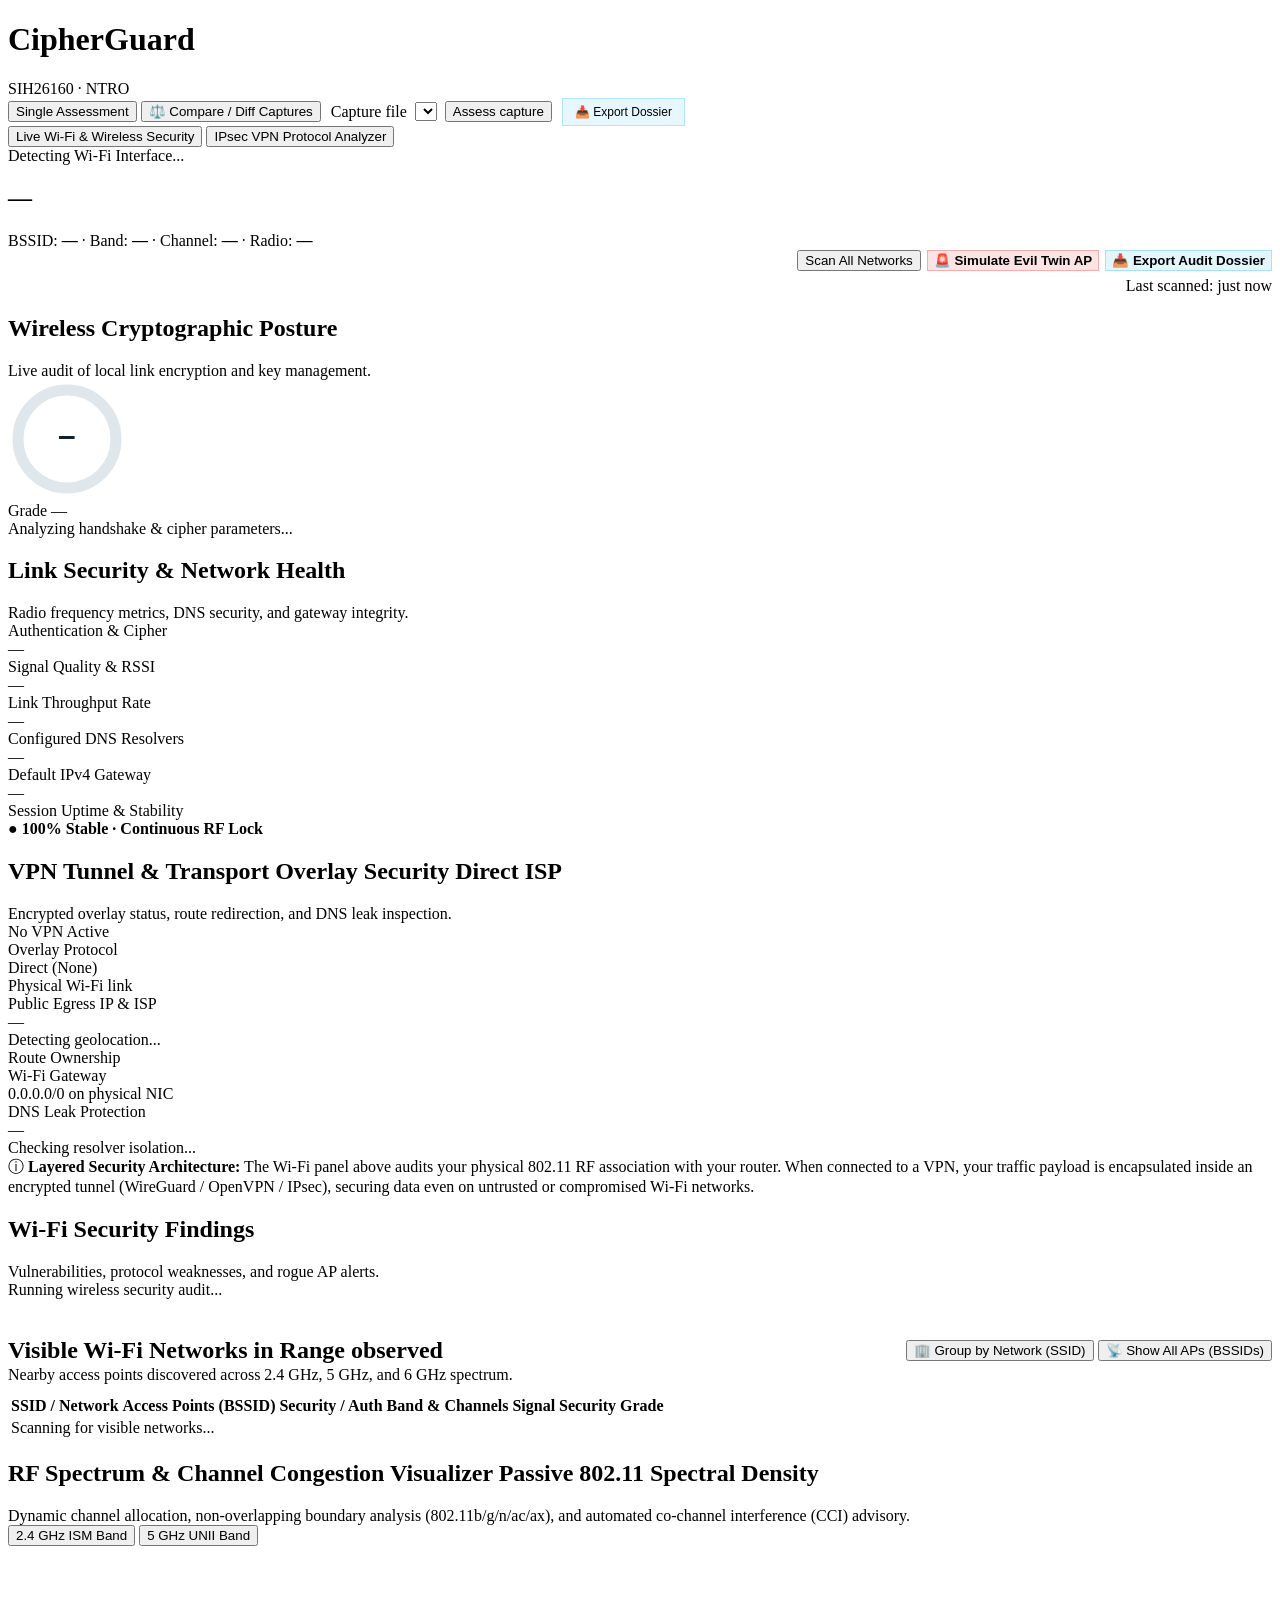
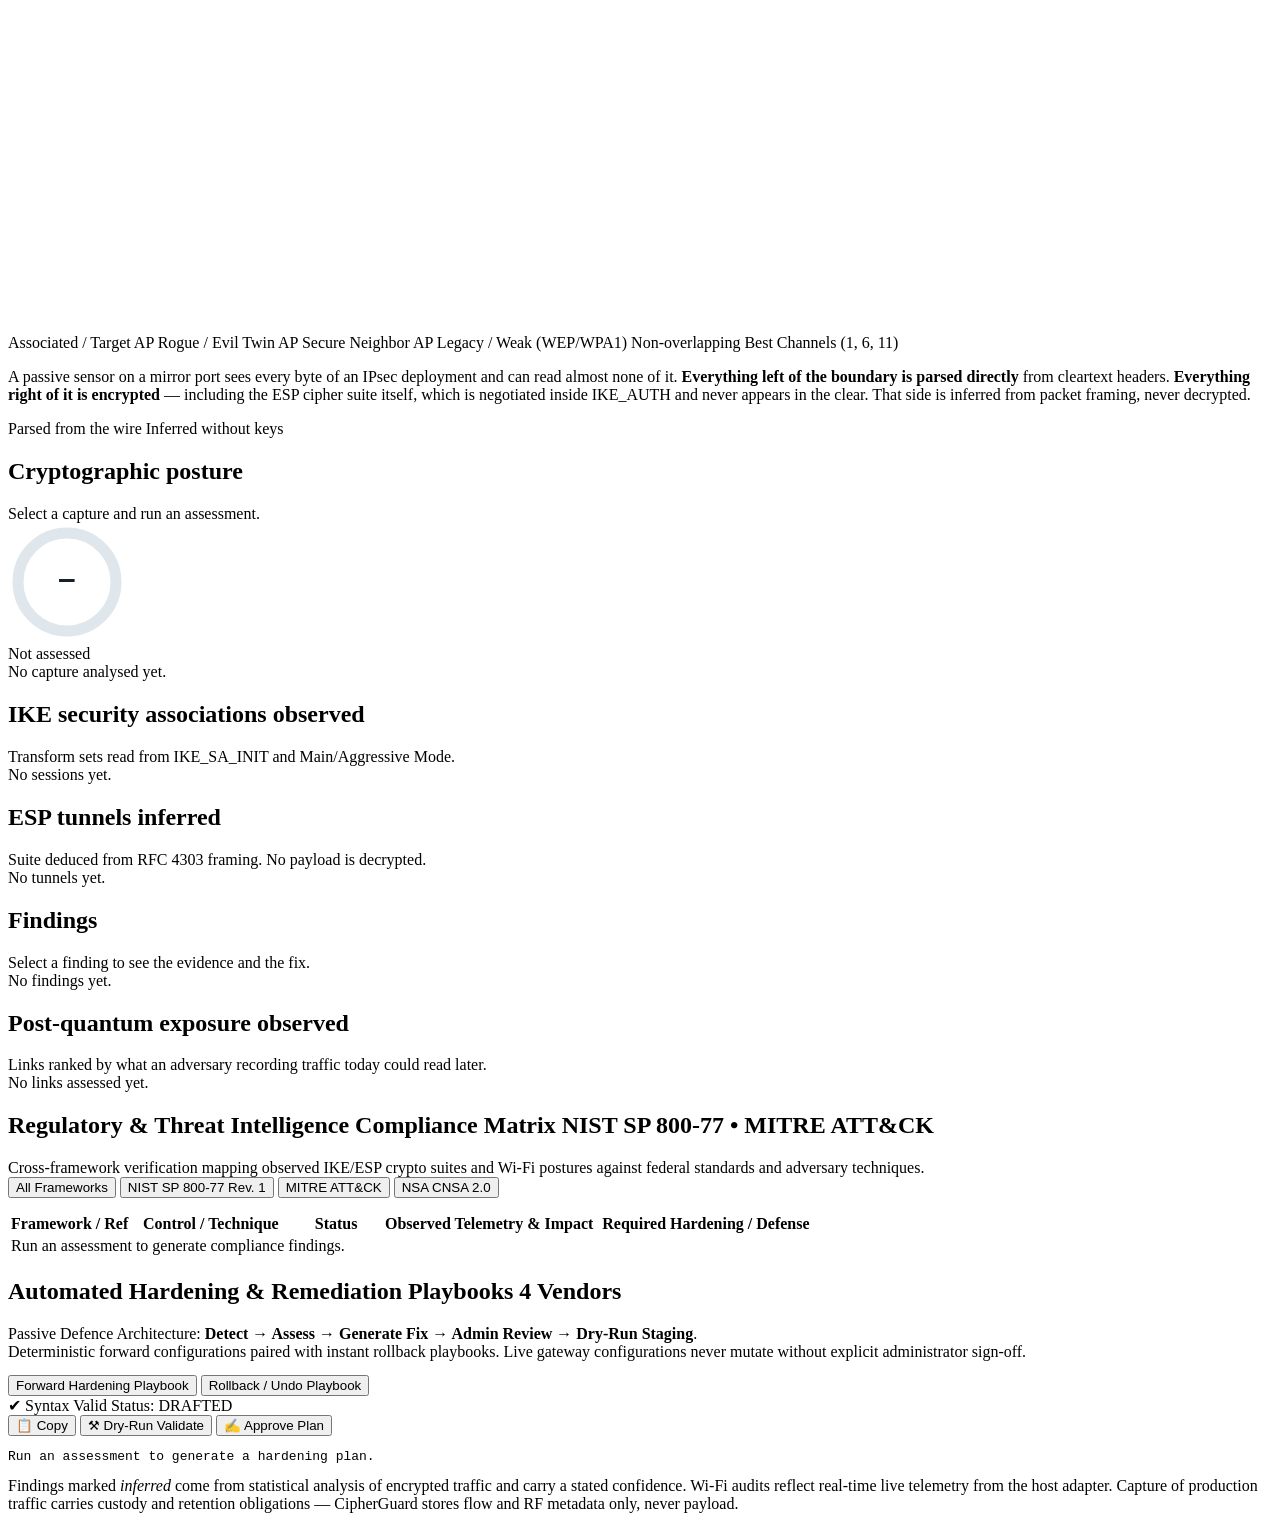
==== commit c265a94a: "Add RF Spectrum & Channel Congestion Visualizer and MITRE ATT&CK & NIST Compliance Matrix" ====
--- a/cipherguard/api/static/index.html
+++ b/cipherguard/api/static/index.html
@@ -273,6 +273,40 @@
       </div>
     </section>
 
+    <!-- RF Spectrum & Channel Congestion Visualizer -->
+    <section class="panel" id="wifi-spectrum-panel" style="margin-top:18px">
+      <div class="spectrum-panel-header">
+        <div>
+          <h2>RF Spectrum &amp; Channel Congestion Visualizer <span class="domain-tag obs">Passive 802.11 Spectral Density</span></h2>
+          <div class="sub">Dynamic channel allocation, non-overlapping boundary analysis (802.11b/g/n/ac/ax), and automated co-channel interference (CCI) advisory.</div>
+        </div>
+        <div class="spectrum-band-toggle">
+          <button id="btn-spectrum-24" class="spectrum-band-btn active" type="button">2.4 GHz ISM Band</button>
+          <button id="btn-spectrum-5" class="spectrum-band-btn" type="button">5 GHz UNII Band</button>
+        </div>
+      </div>
+
+      <!-- Advisory Summary Cards -->
+      <div class="spectrum-advisory-grid" id="wifi-spectrum-advisory">
+        <!-- Injected dynamically via JS -->
+      </div>
+
+      <!-- SVG Spectrum Canvas Wrap -->
+      <div class="spectrum-chart-container">
+        <div class="spectrum-svg-wrap">
+          <svg id="wifi-spectrum-svg" class="spectrum-svg" viewBox="0 0 920 280" preserveAspectRatio="xMidYMid meet"></svg>
+          <div id="spectrum-tooltip" class="spectrum-tooltip" style="display:none"></div>
+        </div>
+        <div class="spectrum-legend">
+          <span><i class="spec-swatch spec-curr"></i> Associated / Target AP</span>
+          <span><i class="spec-swatch spec-rogue"></i> Rogue / Evil Twin AP</span>
+          <span><i class="spec-swatch spec-safe"></i> Secure Neighbor AP</span>
+          <span><i class="spec-swatch spec-legacy"></i> Legacy / Weak (WEP/WPA1)</span>
+          <span><i class="spec-swatch spec-nonoverlap"></i> Non-overlapping Best Channels (1, 6, 11)</span>
+        </div>
+      </div>
+    </section>
+
   </main>
 
   <!-- ==================== VIEW 2: IPSEC VPN PROTOCOL ANALYZER ==================== -->
@@ -348,6 +382,43 @@
         <div class="sub" id="pqsub">Links ranked by what an adversary recording traffic today could read later.</div>
         <div id="mosca"></div>
         <div id="pqlinks"><div class="empty">No links assessed yet.</div></div>
+      </section>
+
+      <!-- MITRE ATT&CK & NIST SP 800-77 Compliance Matrix Panel -->
+      <section class="panel compliance-panel" id="ipsec-compliance-panel" style="margin-bottom:18px">
+        <div class="compliance-header">
+          <div>
+            <h2>Regulatory &amp; Threat Intelligence Compliance Matrix <span class="domain-tag obs">NIST SP 800-77 &bull; MITRE ATT&amp;CK</span></h2>
+            <div class="sub">Cross-framework verification mapping observed IKE/ESP crypto suites and Wi-Fi postures against federal standards and adversary techniques.</div>
+          </div>
+          <div class="compliance-filter-bar">
+            <button class="compliance-filter-btn active" data-filter="all" type="button">All Frameworks</button>
+            <button class="compliance-filter-btn" data-filter="nist" type="button">NIST SP 800-77 Rev. 1</button>
+            <button class="compliance-filter-btn" data-filter="mitre" type="button">MITRE ATT&amp;CK</button>
+            <button class="compliance-filter-btn" data-filter="cnsa" type="button">NSA CNSA 2.0</button>
+          </div>
+        </div>
+
+        <div class="compliance-stats-row" id="compliance-stats-row">
+          <!-- Injected via JS -->
+        </div>
+
+        <div class="table-wrap" style="margin-top:14px">
+          <table class="compliance-matrix-table" id="compliance-matrix-table">
+            <thead>
+              <tr>
+                <th style="width:15%">Framework / Ref</th>
+                <th style="width:20%">Control / Technique</th>
+                <th style="width:11%">Status</th>
+                <th style="width:27%">Observed Telemetry &amp; Impact</th>
+                <th style="width:27%">Required Hardening / Defense</th>
+              </tr>
+            </thead>
+            <tbody id="compliance-matrix-tbody">
+              <tr><td colspan="5" class="empty">Run an assessment to generate compliance findings.</td></tr>
+            </tbody>
+          </table>
+        </div>
       </section>
 
       <section class="panel remediation-panel">
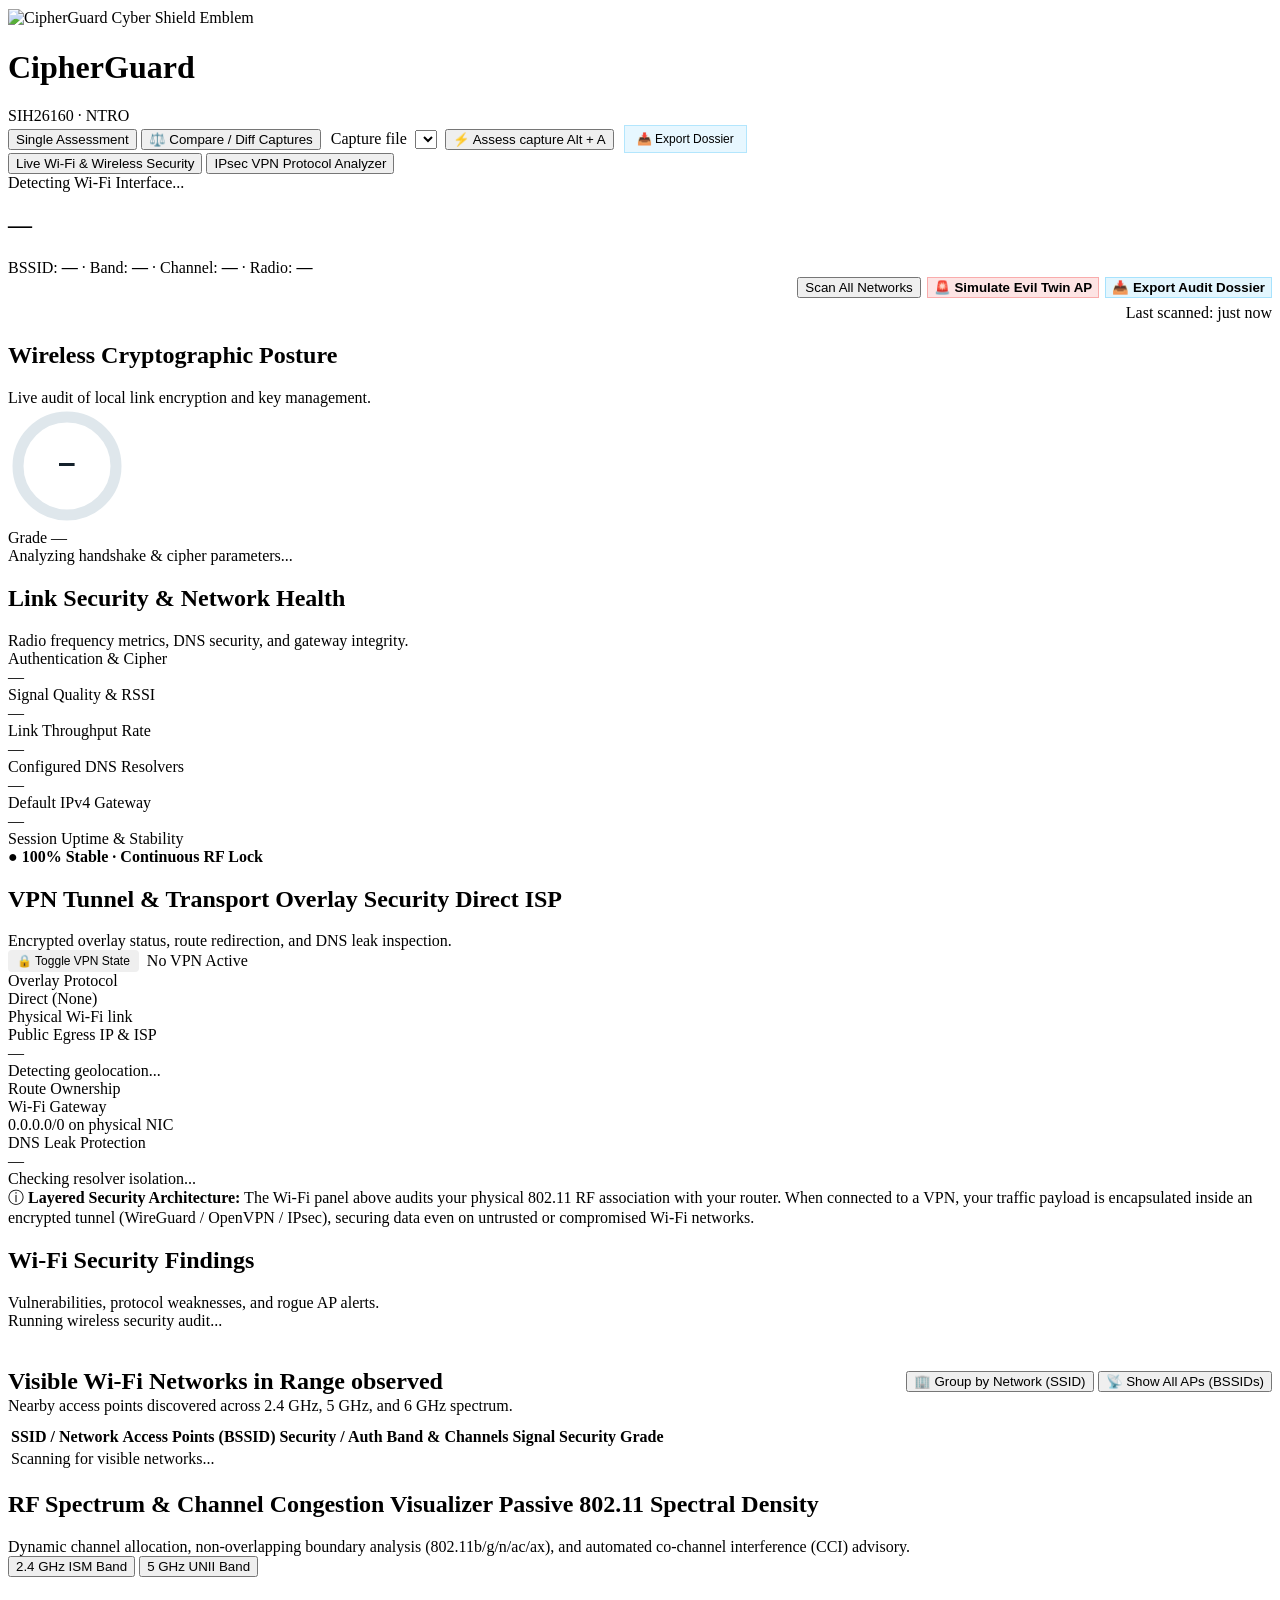
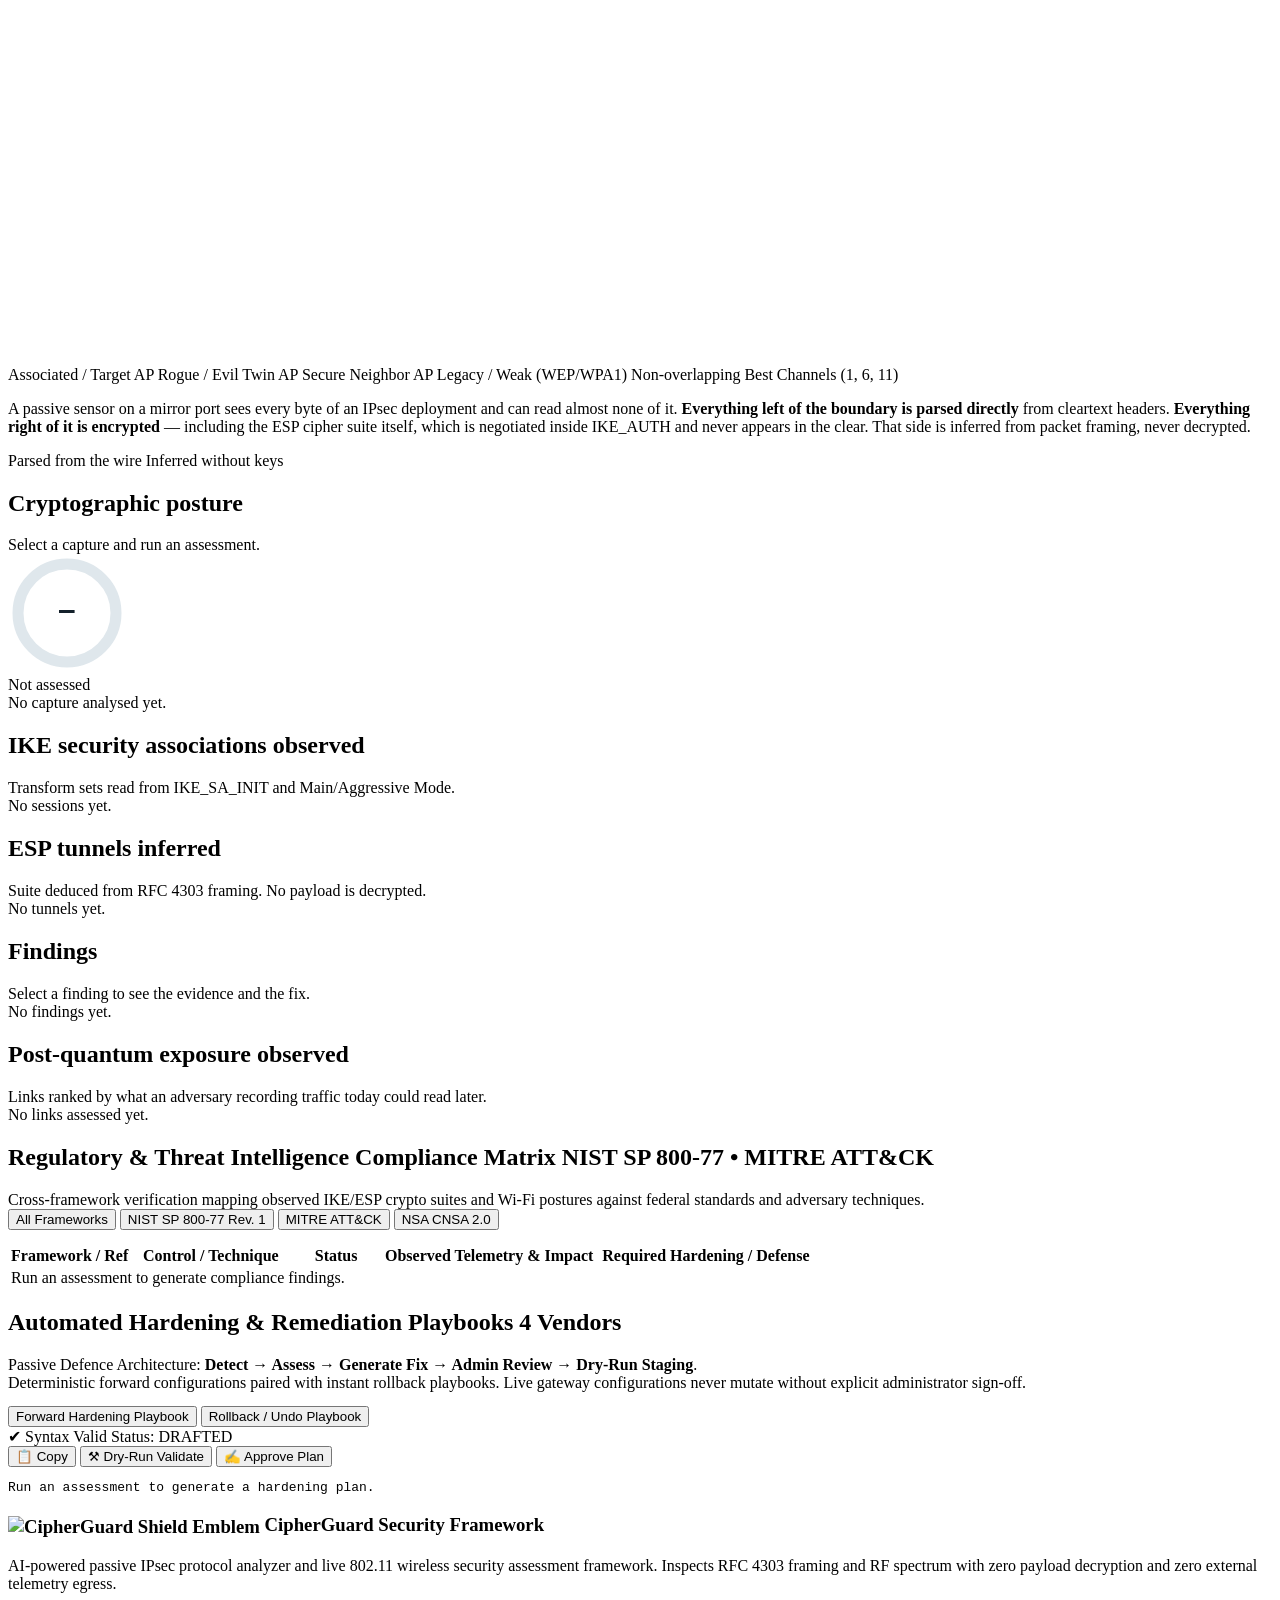
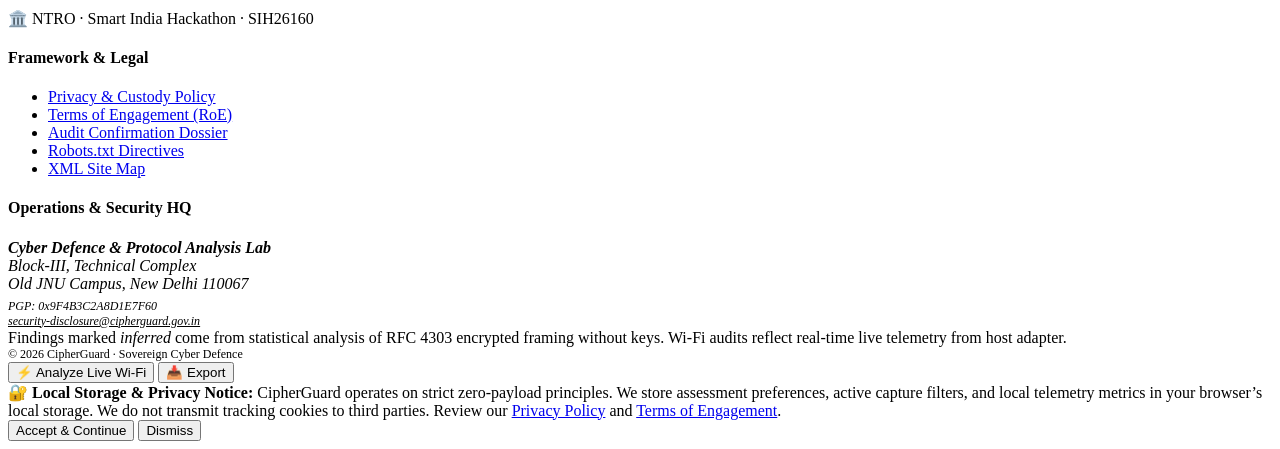
==== commit 23c32af6: "feat: implement 20-point production readiness and real-time live Wi-Fi/VPN telemetry" ====
--- a/cipherguard/api/static/index.html
+++ b/cipherguard/api/static/index.html
@@ -3,7 +3,37 @@
 <head>
 <meta charset="utf-8">
 <meta name="viewport" content="width=device-width, initial-scale=1">
-<title>CipherGuard — AI-Powered Protocol & Wi-Fi Security Analyzer</title>
+<title>CipherGuard — AI-Powered Protocol &amp; Live Wi-Fi Security Analyzer</title>
+<meta name="description" content="CipherGuard is an advanced AI-powered passive network protocol and Wi-Fi security assessment framework for deep cryptographic inspection, rogue AP detection, and compliance auditing.">
+<meta name="keywords" content="IPsec, Wi-Fi Security, Cryptographic Analysis, Rogue AP, Evil Twin, NIST SP 800-77, MITRE ATT&CK, Post-Quantum Cryptography, SIH26160, NTRO">
+<meta name="author" content="CipherGuard Protocol Analysis Group">
+<link rel="canonical" href="/">
+
+<!-- Open Graph / Social Media Cards -->
+<meta property="og:type" content="website">
+<meta property="og:site_name" content="CipherGuard">
+<meta property="og:url" content="/">
+<meta property="og:title" content="CipherGuard — AI-Powered Protocol &amp; Live Wi-Fi Security Analyzer">
+<meta property="og:description" content="Passive IPsec protocol analyzer and live 802.11 wireless security assessment framework. Inspect wire framing and RF spectrum with zero payload retention.">
+<meta property="og:image" content="/static/img/og-image.png">
+<meta property="og:image:width" content="1200">
+<meta property="og:image:height" content="630">
+<meta property="og:image:alt" content="CipherGuard AI-Powered Protocol &amp; Wi-Fi Security Dashboard Overview">
+
+<!-- Twitter Card Tags -->
+<meta name="twitter:card" content="summary_large_image">
+<meta name="twitter:title" content="CipherGuard — AI-Powered Protocol &amp; Live Wi-Fi Security Analyzer">
+<meta name="twitter:description" content="Passive IPsec protocol analyzer and live 802.11 wireless security assessment framework. Deep cryptographic inspection and rogue AP detection.">
+<meta name="twitter:image" content="/static/img/og-image.png">
+<meta name="twitter:image:alt" content="CipherGuard Platform Dashboard Preview">
+
+<!-- Favicon & PWA App Icons -->
+<link rel="icon" type="image/svg+xml" href="/static/img/favicon.svg">
+<link rel="alternate icon" href="/static/favicon.ico">
+<link rel="apple-touch-icon" href="/static/img/apple-touch-icon.png">
+<link rel="manifest" href="/static/site.webmanifest">
+<meta name="theme-color" content="#1b6e8c">
+
 <link rel="preconnect" href="https://fonts.googleapis.com">
 <link rel="preconnect" href="https://fonts.gstatic.com" crossorigin>
 <link href="https://fonts.googleapis.com/css2?family=IBM+Plex+Mono:wght@400;500;600&family=IBM+Plex+Sans:wght@400;500;600;700&display=swap" rel="stylesheet">
@@ -11,13 +41,20 @@
 </head>
 <body>
 
+<!-- Global Indeterminate Loading Progress Bar -->
+<div id="global-progress-bar" class="global-progress-bar" role="progressbar" aria-label="Loading telemetry" aria-valuemin="0" aria-valuemax="100"></div>
+
+<!-- Toast Notifications Container -->
+<div id="toast-container" class="toast-container" aria-live="polite"></div>
+
 <header class="masthead">
   <div class="masthead-in">
     <div class="brand">
+      <img src="/static/img/favicon.svg" alt="CipherGuard Cyber Shield Emblem" width="28" height="28" style="vertical-align:middle">
       <h1>CipherGuard</h1>
       <span class="ps">SIH26160 &middot; NTRO</span>
     </div>
-      <div class="controls" id="header-controls">
+    <div class="controls" id="header-controls">
       <!-- Dynamic controls according to active tab -->
       <div id="ipsec-controls" style="display:flex;gap:10px;align-items:center;flex-wrap:wrap;">
         <div class="mode-toggle-group" role="group" aria-label="IPsec Analysis Mode">
@@ -26,26 +63,32 @@
         </div>
         <div id="ipsec-single-controls" style="display:flex;gap:8px;align-items:center;">
           <label for="capture" class="visually-hidden">Capture file</label>
-          <select id="capture"></select>
-          <button id="run">Assess capture</button>
+          <select id="capture" aria-label="Select PCAP capture file"></select>
+          <!-- Prominent CTA Above the Fold for IPsec -->
+          <button id="run" class="hero-cta-btn">
+            <span class="cta-icon">⚡</span> Assess capture <span class="cta-badge">Alt + A</span>
+          </button>
         </div>
         <div id="ipsec-diff-controls" style="display:none;gap:8px;align-items:center;flex-wrap:wrap;">
           <span class="diff-select-group">
             <label for="diff-capture-a" class="diff-label">Baseline (A):</label>
-            <select id="diff-capture-a" class="diff-select"></select>
+            <select id="diff-capture-a" class="diff-select" aria-label="Baseline capture A"></select>
           </span>
           <span class="diff-vs-arrow">&rarr;</span>
           <span class="diff-select-group">
             <label for="diff-capture-b" class="diff-label">Hardened (B):</label>
-            <select id="diff-capture-b" class="diff-select"></select>
+            <select id="diff-capture-b" class="diff-select" aria-label="Remediated capture B"></select>
           </span>
           <button id="run-diff" class="primary-btn" style="padding:7px 14px;font-size:0.85rem">Run Diff Comparison</button>
         </div>
-        <button id="ipsec-export-report" class="action-btn secondary" style="padding:6px 12px;background:rgba(56,189,248,0.12);color:var(--accent);border:1px solid rgba(56,189,248,0.3);font-size:0.75rem;cursor:pointer">📥 Export Dossier</button>
+        <button id="ipsec-export-report" class="action-btn secondary" style="padding:6px 12px;background:rgba(56,189,248,0.12);color:var(--accent);border:1px solid rgba(56,189,248,0.3);font-size:0.75rem;cursor:pointer" aria-label="Export IPsec security dossier">📥 Export Dossier</button>
       </div>
       <div id="wifi-controls" style="display:none;gap:8px;align-items:center;">
-        <button id="wifi-refresh-btn" class="primary-btn">Analyze Live Wi-Fi</button>
-        <button id="wifi-header-export-btn" class="action-btn secondary" style="padding:6px 12px;background:rgba(56,189,248,0.12);color:var(--accent);border:1px solid rgba(56,189,248,0.3);font-size:0.75rem;cursor:pointer">📥 Export Dossier</button>
+        <!-- Prominent CTA Above the Fold for Wi-Fi -->
+        <button id="wifi-refresh-btn" class="hero-cta-btn">
+          <span class="cta-icon">⚡</span> Analyze Live Wi-Fi <span class="cta-badge">Alt + S</span>
+        </button>
+        <button id="wifi-header-export-btn" class="action-btn secondary" style="padding:6px 12px;background:rgba(56,189,248,0.12);color:var(--accent);border:1px solid rgba(56,189,248,0.3);font-size:0.75rem;cursor:pointer" aria-label="Export Wi-Fi security dossier">📥 Export Dossier</button>
       </div>
     </div>
   </div>
@@ -132,7 +175,8 @@
         <div class="sub" id="wifi-score-sub">Live audit of local link encryption and key management.</div>
         <div class="scoreline">
           <div class="dial">
-            <svg width="118" height="118" viewBox="0 0 118 118" role="img">
+            <svg width="118" height="118" viewBox="0 0 118 118" role="img" aria-label="Wireless Cryptographic Posture Score Dial">
+              <title>Wireless Cryptographic Posture Score Dial</title>
               <circle cx="59" cy="59" r="49" fill="none" stroke="#dfe7ec" stroke-width="11"/>
               <circle id="wifi-arc" cx="59" cy="59" r="49" fill="none" stroke="var(--ok)"
                       stroke-width="11" stroke-linecap="butt"
@@ -195,8 +239,13 @@
           <h2>VPN Tunnel &amp; Transport Overlay Security <span class="domain-tag obs" id="vpn-badge">Direct ISP</span></h2>
           <div class="sub">Encrypted overlay status, route redirection, and DNS leak inspection.</div>
         </div>
-        <div id="vpn-status-indicator" class="vpn-status-badge vpn-status-inactive">
-          <span class="vpn-dot"></span> <span id="vpn-status-text">No VPN Active</span>
+        <div style="display:flex;gap:8px;align-items:center;flex-wrap:wrap">
+          <button id="btn-toggle-sim-vpn" type="button" class="ghost-mini" style="font-size:0.75rem;padding:4px 9px;border:1px solid var(--rule);border-radius:4px;cursor:pointer" title="Toggle VPN simulation between Encrypted Tunnel and Direct ISP">
+            🔒 Toggle VPN State
+          </button>
+          <div id="vpn-status-indicator" class="vpn-status-badge vpn-status-inactive">
+            <span class="vpn-dot"></span> <span id="vpn-status-text">No VPN Active</span>
+          </div>
         </div>
       </div>
       
@@ -592,13 +641,83 @@
 
   </main>
 
-  <footer>
-    Findings marked <em>inferred</em> come from statistical analysis of encrypted
-    traffic and carry a stated confidence. Wi-Fi audits reflect real-time live telemetry
-    from the host adapter. Capture of production traffic carries custody and retention obligations &mdash;
-    CipherGuard stores flow and RF metadata only, never payload.
+  <footer class="site-footer">
+    <div class="footer-grid">
+      <div class="footer-brand">
+        <h3>
+          <img src="/static/img/favicon.svg" alt="CipherGuard Shield Emblem" width="22" height="22" style="vertical-align:middle">
+          CipherGuard Security Framework
+        </h3>
+        <p class="footer-desc">
+          AI-powered passive IPsec protocol analyzer and live 802.11 wireless security assessment framework.
+          Inspects RFC 4303 framing and RF spectrum with zero payload decryption and zero external telemetry egress.
+        </p>
+        <div class="footer-org-badge">
+          <span>🏛️ NTRO &middot; Smart India Hackathon &middot; SIH26160</span>
+        </div>
+      </div>
+
+      <div class="footer-col">
+        <h4>Framework &amp; Legal</h4>
+        <ul class="footer-links">
+          <li><a href="/privacy">Privacy &amp; Custody Policy</a></li>
+          <li><a href="/terms">Terms of Engagement (RoE)</a></li>
+          <li><a href="/thank-you">Audit Confirmation Dossier</a></li>
+          <li><a href="/robots.txt">Robots.txt Directives</a></li>
+          <li><a href="/sitemap.xml">XML Site Map</a></li>
+        </ul>
+      </div>
+
+      <div class="footer-col">
+        <h4>Operations &amp; Security HQ</h4>
+        <address class="footer-address">
+          <strong>Cyber Defence &amp; Protocol Analysis Lab</strong><br>
+          Block-III, Technical Complex<br>
+          Old JNU Campus, New Delhi 110067<br>
+          <span style="display:inline-block;margin-top:6px;font-family:var(--mono);font-size:0.75rem">
+            PGP: 0x9F4B3C2A8D1E7F60<br>
+            <a href="mailto:security-disclosure@cipherguard.gov.in" style="color:var(--observed)">security-disclosure@cipherguard.gov.in</a>
+          </span>
+        </address>
+      </div>
+    </div>
+
+    <div class="footer-bottom">
+      <div class="footer-custody-notice">
+        Findings marked <em>inferred</em> come from statistical analysis of RFC 4303 encrypted framing without keys. Wi-Fi audits reflect real-time live telemetry from host adapter.
+      </div>
+      <div style="font-family:var(--mono);font-size:0.75rem;color:var(--faint)">
+        &copy; 2026 CipherGuard &middot; Sovereign Cyber Defence
+      </div>
+    </div>
   </footer>
 </div>
+
+<!-- Sticky Mobile Quick Action Dock (Visible only on mobile screens <= 768px) -->
+<aside class="mobile-sticky-cta" id="mobile-sticky-cta" aria-label="Mobile Quick Actions">
+  <div class="mobile-sticky-cta-inner">
+    <button type="button" id="mobile-primary-cta" class="mobile-cta-main">
+      <span>⚡</span> <span id="mobile-cta-label">Analyze Live Wi-Fi</span>
+    </button>
+    <button type="button" id="mobile-secondary-cta" class="mobile-cta-sub" title="Export Security Dossier">
+      📥 Export
+    </button>
+  </div>
+</aside>
+
+<!-- Cookie & Local Storage Consent Banner -->
+<aside id="cookie-banner" class="cookie-banner" role="dialog" aria-label="Data Privacy &amp; Storage Notice">
+  <div class="cookie-banner-content">
+    <div class="cookie-text">
+      <strong>🔐 Local Storage &amp; Privacy Notice:</strong>
+      CipherGuard operates on strict zero-payload principles. We store assessment preferences, active capture filters, and local telemetry metrics in your browser’s local storage. We do not transmit tracking cookies to third parties. Review our <a href="/privacy">Privacy Policy</a> and <a href="/terms">Terms of Engagement</a>.
+    </div>
+    <div class="cookie-actions">
+      <button type="button" id="btn-cookie-accept" class="btn-cookie-accept">Accept &amp; Continue</button>
+      <button type="button" id="btn-cookie-dismiss" class="btn-cookie-dismiss">Dismiss</button>
+    </div>
+  </div>
+</aside>
 
 <script src="/static/js/dashboard.js"></script>
 </body>
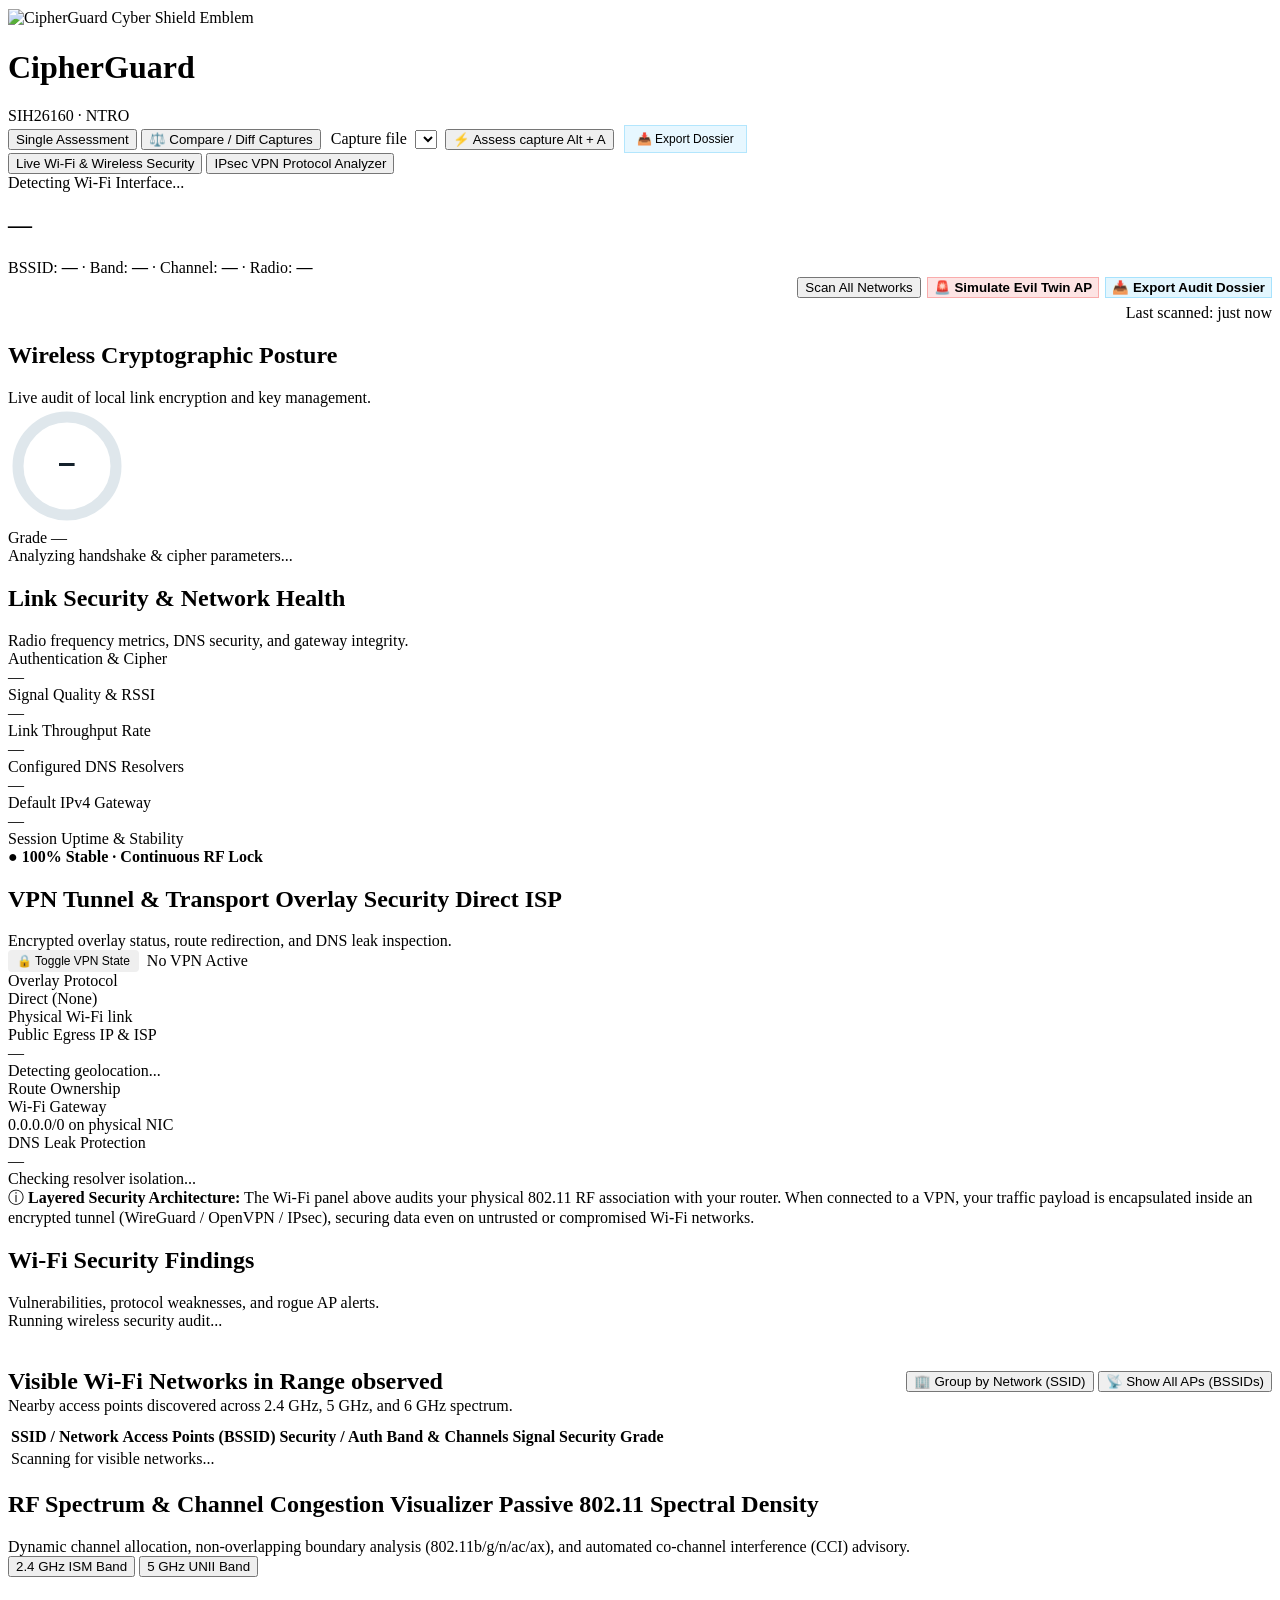
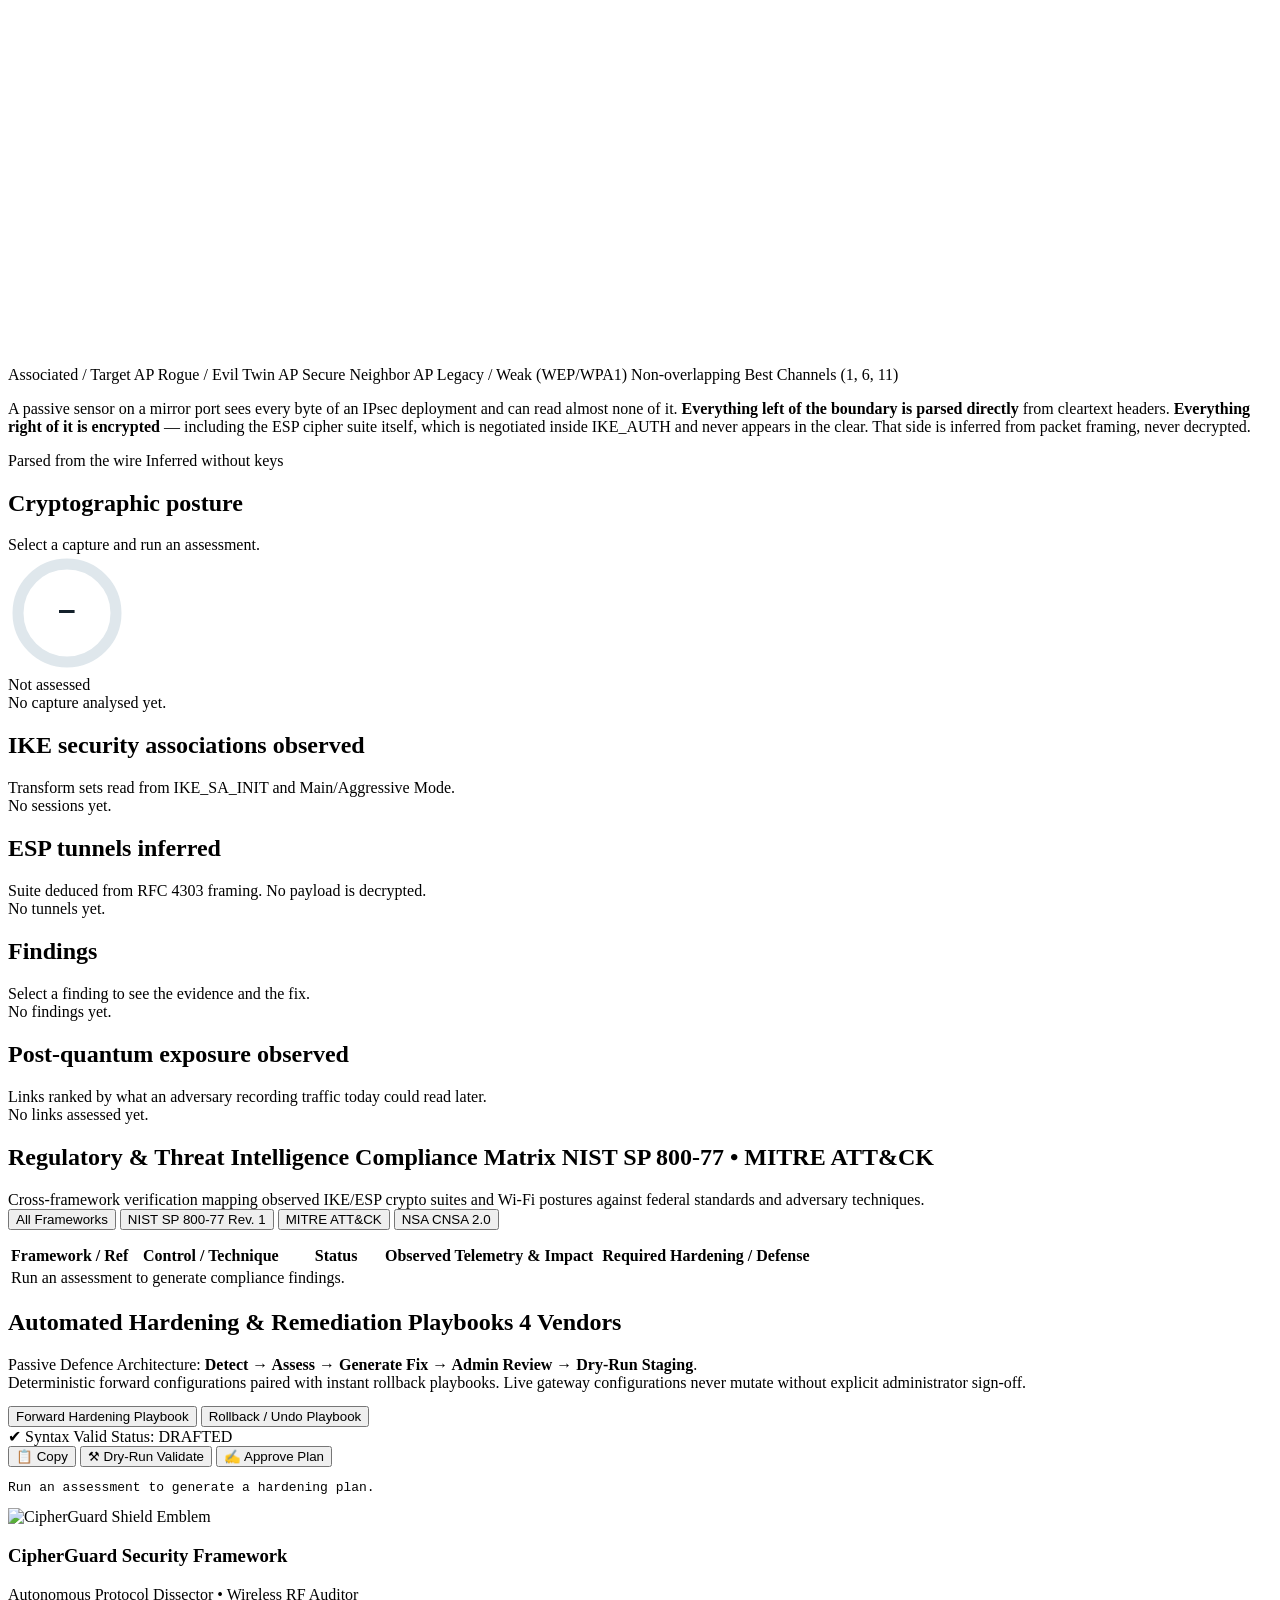
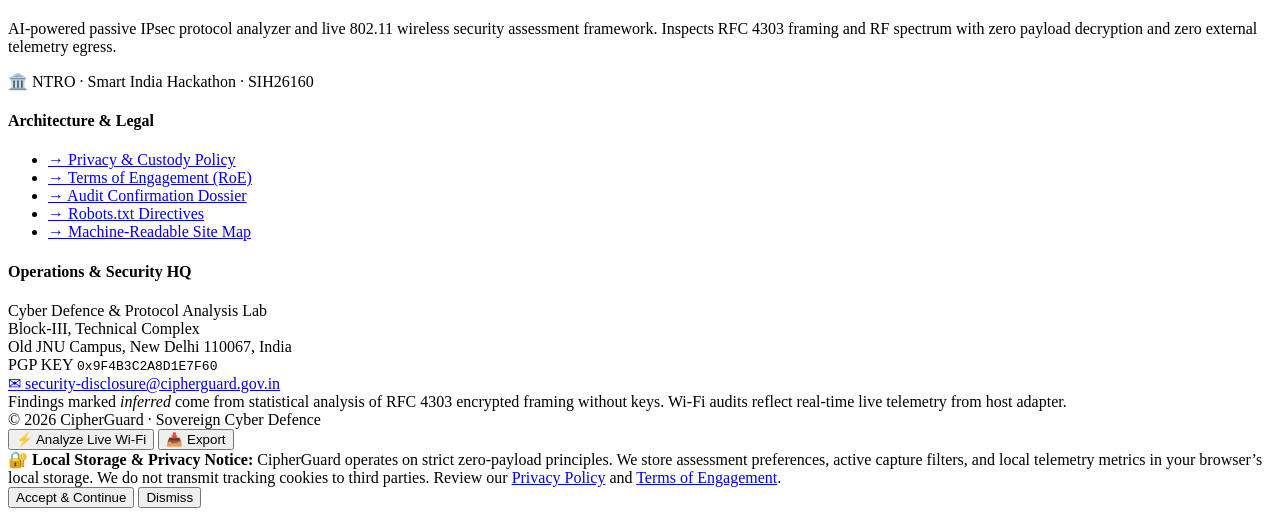
==== commit 5ca16248: "style(footer): enhance typography, responsive grid layout, and email pill card" ====
--- a/cipherguard/api/static/index.html
+++ b/cipherguard/api/static/index.html
@@ -644,49 +644,59 @@
   <footer class="site-footer">
     <div class="footer-grid">
       <div class="footer-brand">
-        <h3>
-          <img src="/static/img/favicon.svg" alt="CipherGuard Shield Emblem" width="22" height="22" style="vertical-align:middle">
-          CipherGuard Security Framework
-        </h3>
+        <div class="footer-brand-header">
+          <img src="/static/img/favicon.svg" alt="CipherGuard Shield Emblem" width="28" height="28" class="footer-logo">
+          <div>
+            <h3 class="footer-title">CipherGuard Security Framework</h3>
+            <span class="footer-subtitle">Autonomous Protocol Dissector &bull; Wireless RF Auditor</span>
+          </div>
+        </div>
         <p class="footer-desc">
           AI-powered passive IPsec protocol analyzer and live 802.11 wireless security assessment framework.
           Inspects RFC 4303 framing and RF spectrum with zero payload decryption and zero external telemetry egress.
         </p>
         <div class="footer-org-badge">
-          <span>🏛️ NTRO &middot; Smart India Hackathon &middot; SIH26160</span>
+          <span class="badge-icon">🏛️</span>
+          <span>NTRO &middot; Smart India Hackathon &middot; SIH26160</span>
         </div>
       </div>
 
       <div class="footer-col">
-        <h4>Framework &amp; Legal</h4>
+        <h4>Architecture &amp; Legal</h4>
         <ul class="footer-links">
-          <li><a href="/privacy">Privacy &amp; Custody Policy</a></li>
-          <li><a href="/terms">Terms of Engagement (RoE)</a></li>
-          <li><a href="/thank-you">Audit Confirmation Dossier</a></li>
-          <li><a href="/robots.txt">Robots.txt Directives</a></li>
-          <li><a href="/sitemap.xml">XML Site Map</a></li>
+          <li><a href="/privacy"><span class="link-arrow">&rarr;</span> Privacy &amp; Custody Policy</a></li>
+          <li><a href="/terms"><span class="link-arrow">&rarr;</span> Terms of Engagement (RoE)</a></li>
+          <li><a href="/thank-you"><span class="link-arrow">&rarr;</span> Audit Confirmation Dossier</a></li>
+          <li><a href="/robots.txt"><span class="link-arrow">&rarr;</span> Robots.txt Directives</a></li>
+          <li><a href="/sitemap.xml"><span class="link-arrow">&rarr;</span> Machine-Readable Site Map</a></li>
         </ul>
       </div>
 
-      <div class="footer-col">
+      <div class="footer-col footer-col-hq">
         <h4>Operations &amp; Security HQ</h4>
-        <address class="footer-address">
-          <strong>Cyber Defence &amp; Protocol Analysis Lab</strong><br>
-          Block-III, Technical Complex<br>
-          Old JNU Campus, New Delhi 110067<br>
-          <span style="display:inline-block;margin-top:6px;font-family:var(--mono);font-size:0.75rem">
-            PGP: 0x9F4B3C2A8D1E7F60<br>
-            <a href="mailto:security-disclosure@cipherguard.gov.in" style="color:var(--observed)">security-disclosure@cipherguard.gov.in</a>
-          </span>
-        </address>
+        <div class="footer-card">
+          <div class="footer-lab-name">Cyber Defence &amp; Protocol Analysis Lab</div>
+          <div class="footer-lab-address">
+            Block-III, Technical Complex<br>
+            Old JNU Campus, New Delhi 110067, India
+          </div>
+          <div class="footer-pgp-box">
+            <span class="pgp-label">PGP KEY</span>
+            <code class="pgp-val">0x9F4B3C2A8D1E7F60</code>
+          </div>
+          <a href="mailto:security-disclosure@cipherguard.gov.in" class="footer-email-chip">
+            <span class="email-icon">✉</span>
+            <span class="email-text">security-disclosure@cipherguard.gov.in</span>
+          </a>
+        </div>
       </div>
     </div>
 
     <div class="footer-bottom">
       <div class="footer-custody-notice">
-        Findings marked <em>inferred</em> come from statistical analysis of RFC 4303 encrypted framing without keys. Wi-Fi audits reflect real-time live telemetry from host adapter.
-      </div>
-      <div style="font-family:var(--mono);font-size:0.75rem;color:var(--faint)">
+        <span class="status-dot"></span> Findings marked <em>inferred</em> come from statistical analysis of RFC 4303 encrypted framing without keys. Wi-Fi audits reflect real-time live telemetry from host adapter.
+      </div>
+      <div class="footer-copy">
         &copy; 2026 CipherGuard &middot; Sovereign Cyber Defence
       </div>
     </div>
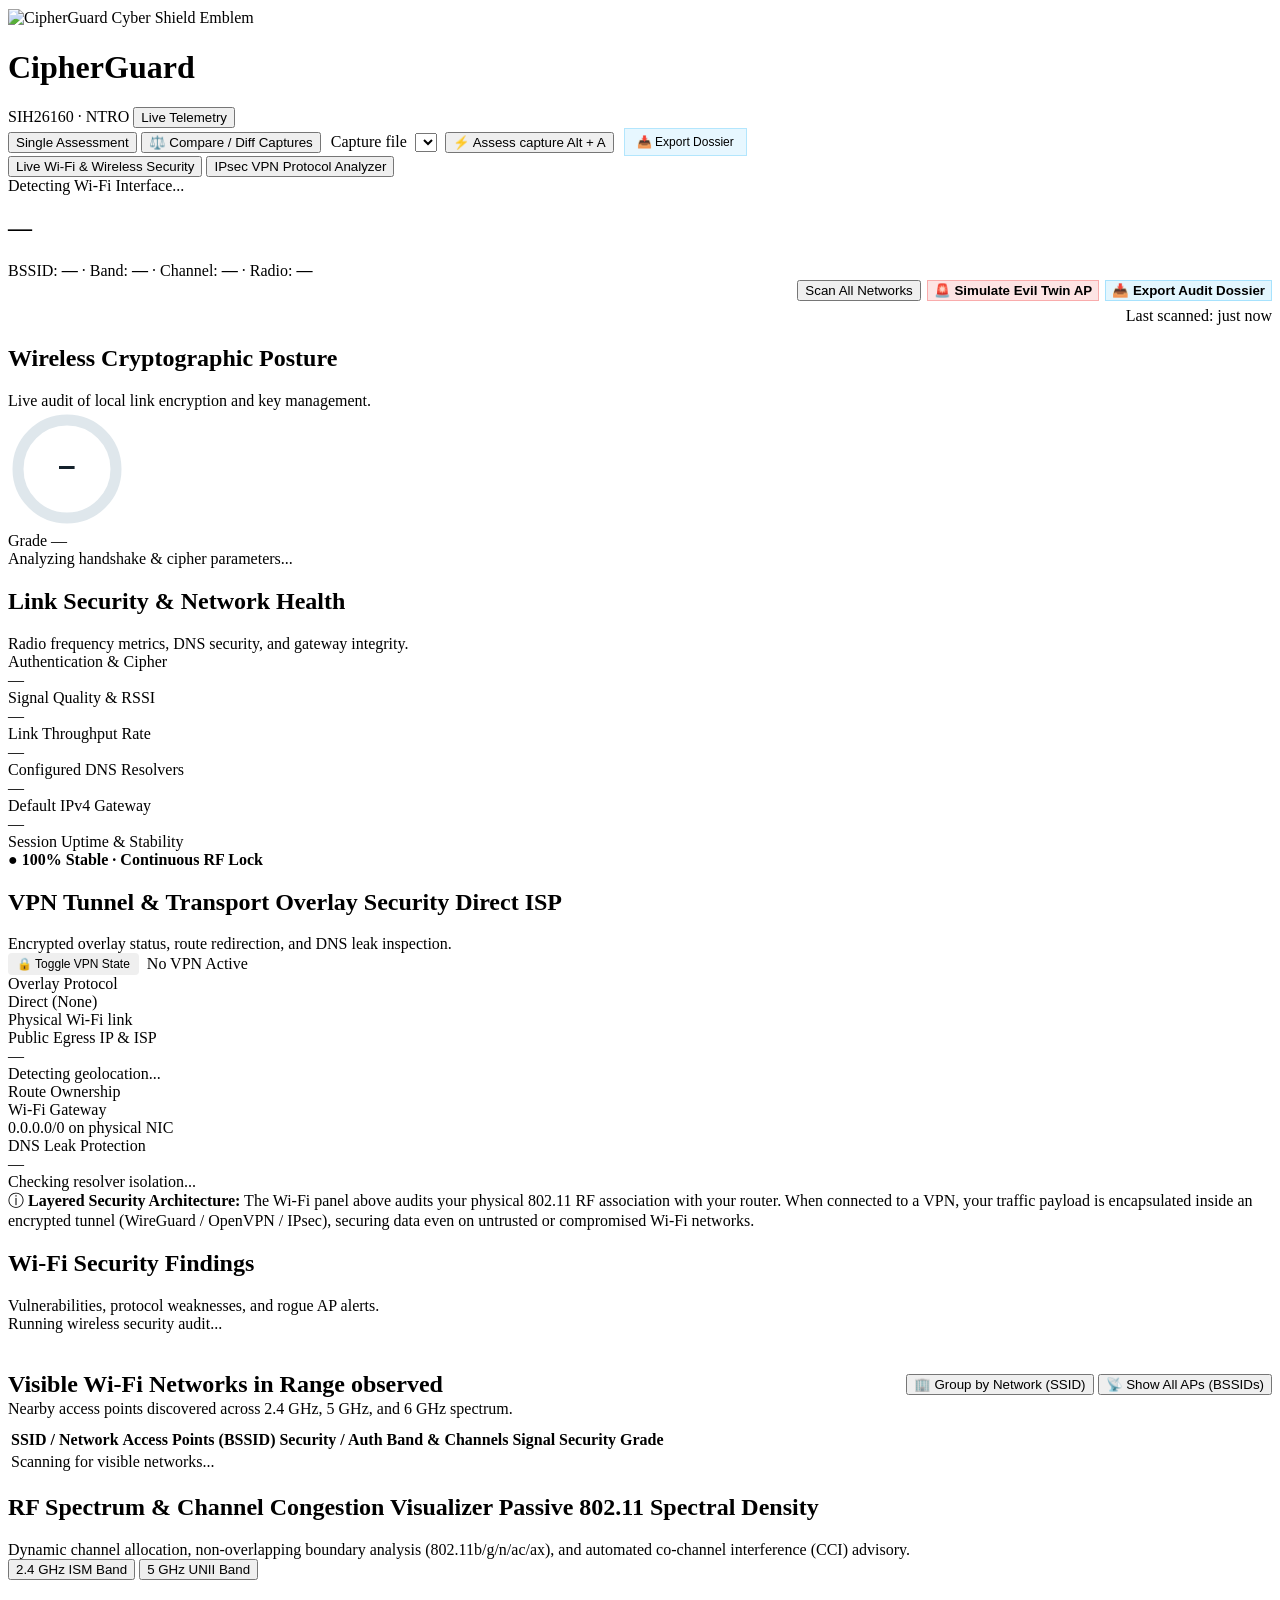
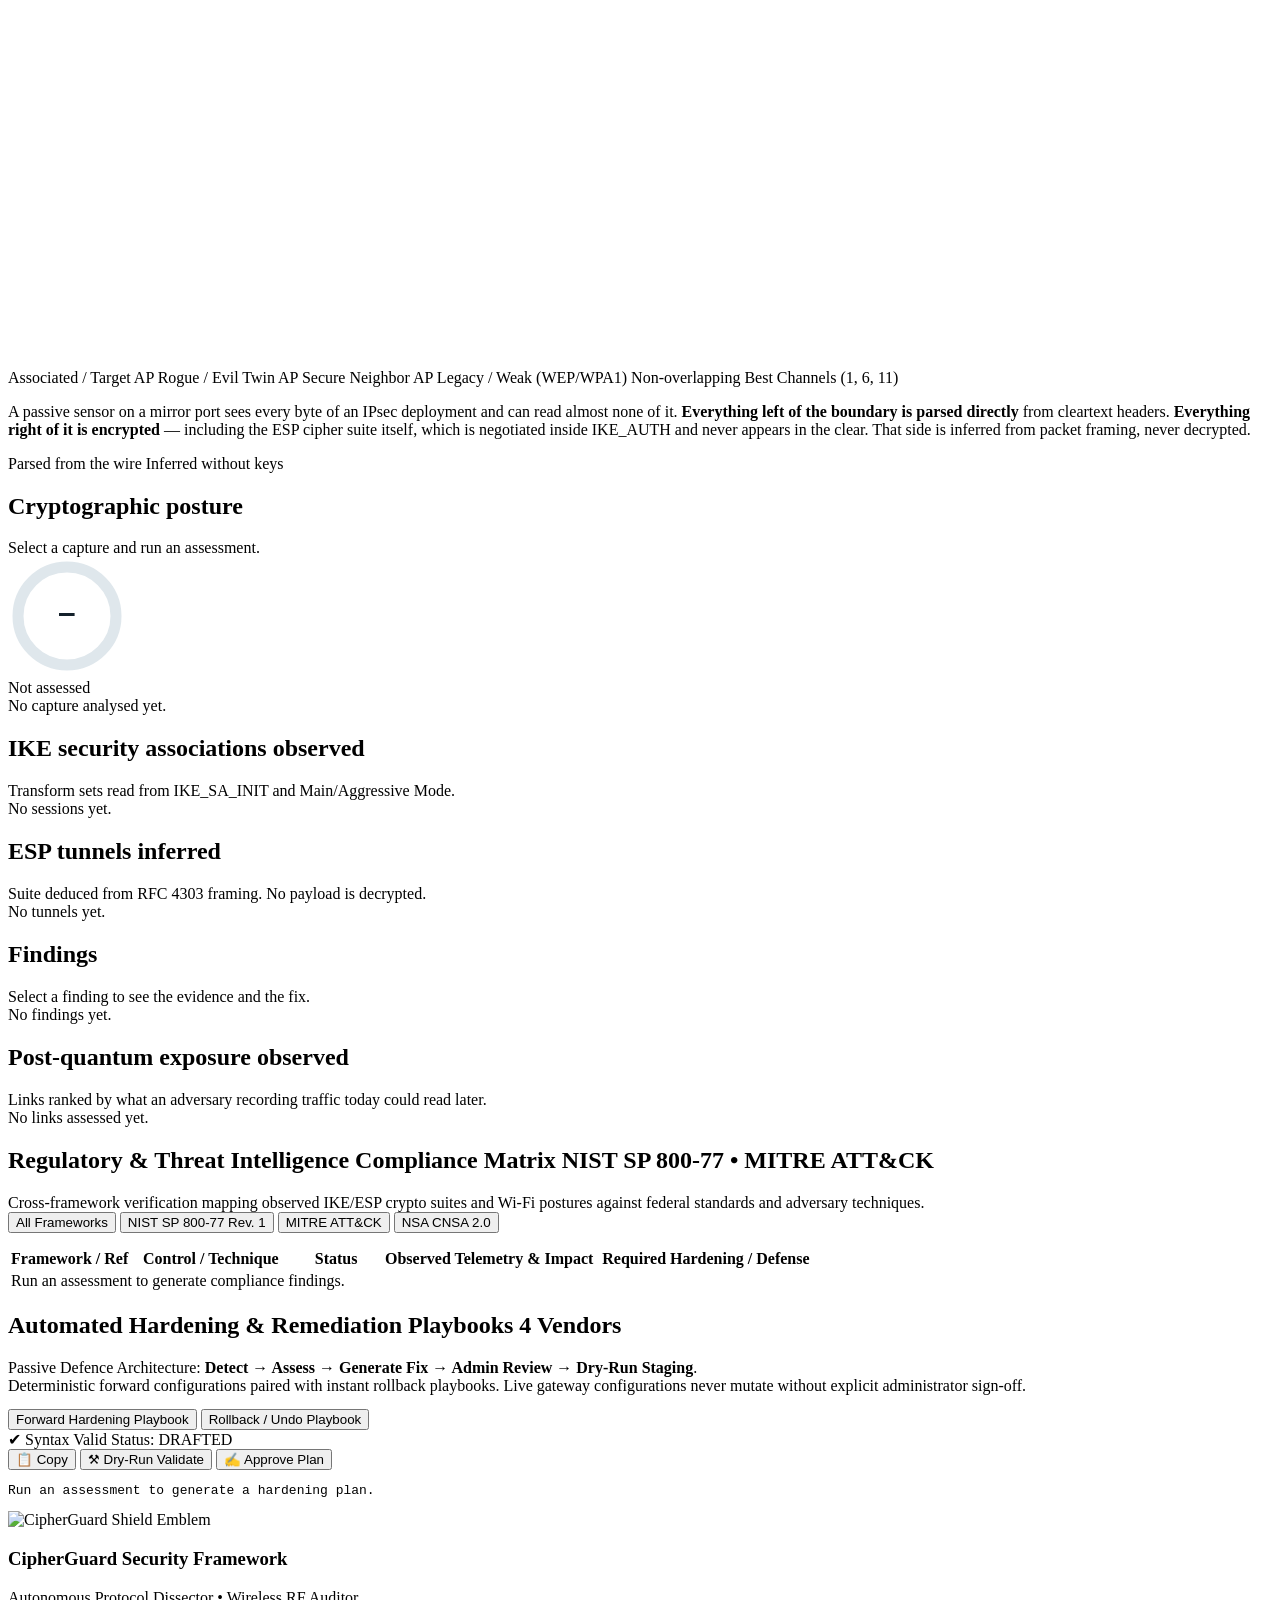
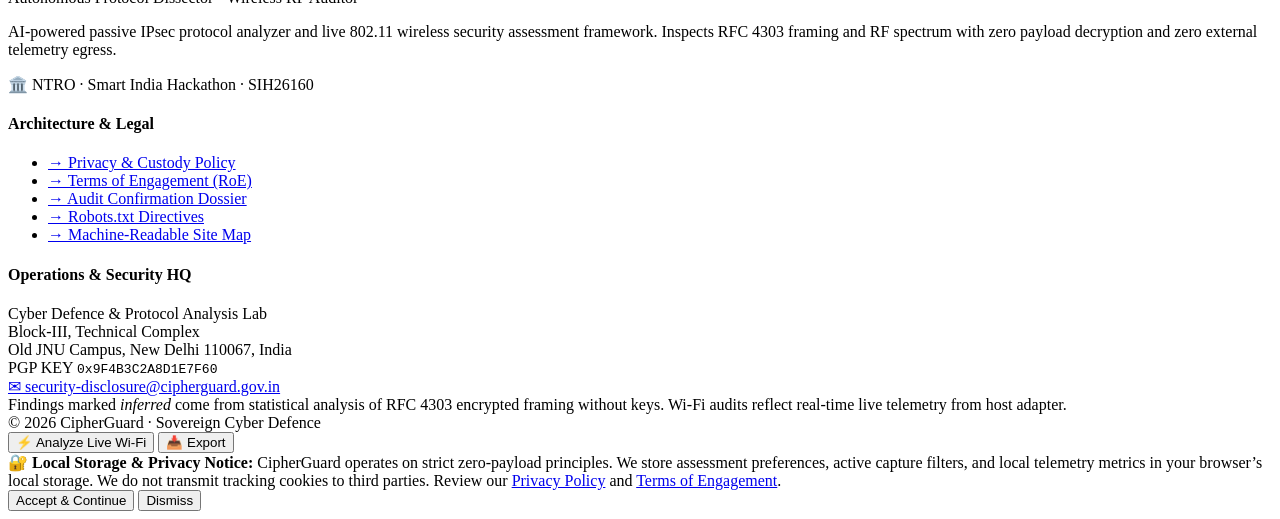
==== commit 710ee2e8: "feat: connect backend bridge with interactive status modal and real-time live telemetry streaming" ====
--- a/cipherguard/api/static/index.html
+++ b/cipherguard/api/static/index.html
@@ -53,6 +53,10 @@
       <img src="/static/img/favicon.svg" alt="CipherGuard Cyber Shield Emblem" width="28" height="28" style="vertical-align:middle">
       <h1>CipherGuard</h1>
       <span class="ps">SIH26160 &middot; NTRO</span>
+      <button type="button" id="backend-status-pill" class="backend-status-pill online" title="Real-time backend & telemetry status · Click to configure bridge" aria-haspopup="dialog">
+        <span class="pulse-dot"></span>
+        <span id="backend-status-label">Live Telemetry</span>
+      </button>
     </div>
     <div class="controls" id="header-controls">
       <!-- Dynamic controls according to active tab -->
@@ -729,6 +733,103 @@
   </div>
 </aside>
 
+<!-- Backend Engine Bridge & Live Telemetry Modal -->
+<div id="backend-modal" class="modal-backdrop" hidden role="dialog" aria-modal="true" aria-labelledby="backend-modal-title">
+  <div class="backend-modal-card" role="document">
+    <div class="backend-modal-header">
+      <div class="backend-modal-title-group">
+        <span class="backend-modal-icon">🛡️</span>
+        <div>
+          <h2 id="backend-modal-title">CipherGuard Engine Bridge</h2>
+          <div class="backend-modal-subtitle">Direct Kernel Telemetry &amp; REST API Connection</div>
+        </div>
+      </div>
+      <button type="button" id="backend-modal-close" class="modal-close-btn" aria-label="Close dialog">&times;</button>
+    </div>
+
+    <div class="backend-modal-body">
+      <!-- Live Status Banner -->
+      <div id="modal-status-card" class="modal-status-card online">
+        <div class="modal-status-indicator">
+          <span class="modal-status-dot"></span>
+          <span id="modal-status-badge" class="modal-status-badge">Connected · Live Telemetry</span>
+        </div>
+        <div id="modal-status-details" class="modal-status-details">
+          Connected to local engine on <code>http://127.0.0.1:8000</code>. Kernel Wi-Fi &amp; VPN sensors active.
+        </div>
+      </div>
+
+      <!-- Quick Metrics Grid -->
+      <div class="modal-metrics-grid">
+        <div class="modal-metric-box">
+          <div class="modal-metric-label">ENDPOINT</div>
+          <div id="modal-metric-endpoint" class="modal-metric-val">http://127.0.0.1:8000</div>
+        </div>
+        <div class="modal-metric-box">
+          <div class="modal-metric-label">ROUND-TRIP LATENCY</div>
+          <div id="modal-metric-latency" class="modal-metric-val">4 ms</div>
+        </div>
+        <div class="modal-metric-box">
+          <div class="modal-metric-label">HARDWARE ADAPTER</div>
+          <div id="modal-metric-adapter" class="modal-metric-val">MediaTek MT7921 (Wi-Fi 6)</div>
+        </div>
+        <div class="modal-metric-box">
+          <div class="modal-metric-label">PHYSICAL SSID</div>
+          <div id="modal-metric-ssid" class="modal-metric-val">White Devil (Ch 6)</div>
+        </div>
+      </div>
+
+      <!-- Action 1: Launch Direct Local Dashboard -->
+      <div class="backend-action-card highlight">
+        <div class="backend-action-header">
+          <span class="action-icon">🚀</span>
+          <div class="action-meta">
+            <strong>Launch Local Live Server Dashboard</strong>
+            <p>Access the dashboard directly from your local Python server on <code>http://127.0.0.1:8000/</code> with unrestricted kernel access and real-time physical Wi-Fi scanning.</p>
+          </div>
+        </div>
+        <div class="action-buttons">
+          <a href="http://127.0.0.1:8000/" target="_blank" rel="noopener noreferrer" class="btn btn-primary" id="btn-open-local-dash" style="display:inline-flex;align-items:center;gap:6px;text-decoration:none;padding:8px 14px;border-radius:4px;font-weight:600;font-size:0.85rem;">
+            Open Local Live Dashboard &rarr;
+          </a>
+        </div>
+      </div>
+
+      <!-- Action 2: Custom API Endpoint -->
+      <div class="backend-action-card">
+        <div class="backend-action-header">
+          <span class="action-icon">🔌</span>
+          <div class="action-meta">
+            <strong>Configure Backend API URL</strong>
+            <p>If hosting the backend on another port, cloud server, or HTTPS tunnel (e.g. Cloudflare Tunnel, ngrok):</p>
+          </div>
+        </div>
+        <div class="backend-input-group">
+          <input type="url" id="backend-url-input" class="backend-input" placeholder="http://127.0.0.1:8000" spellcheck="false">
+          <button type="button" id="btn-save-backend-url" class="btn">Test &amp; Connect</button>
+          <button type="button" id="btn-reset-backend-url" class="btn btn-subtle" title="Reset to default (http://127.0.0.1:8000)">Reset</button>
+        </div>
+        <div id="backend-url-feedback" class="backend-feedback" hidden></div>
+      </div>
+
+      <!-- Action 3: Start Command Helper -->
+      <div class="backend-action-card">
+        <div class="backend-action-header">
+          <span class="action-icon">💻</span>
+          <div class="action-meta">
+            <strong>Start Backend Engine from Terminal</strong>
+            <p>Run this command on your machine to start the live FastAPI telemetry server:</p>
+          </div>
+        </div>
+        <div class="code-snippet-box">
+          <code>python -m uvicorn cipherguard.api.server:app --host 127.0.0.1 --port 8000</code>
+          <button type="button" id="btn-copy-backend-cmd" class="btn-copy-cmd" title="Copy command to clipboard">Copy</button>
+        </div>
+      </div>
+    </div>
+  </div>
+</div>
+
 <script src="/static/js/dashboard.js"></script>
 </body>
 </html>
